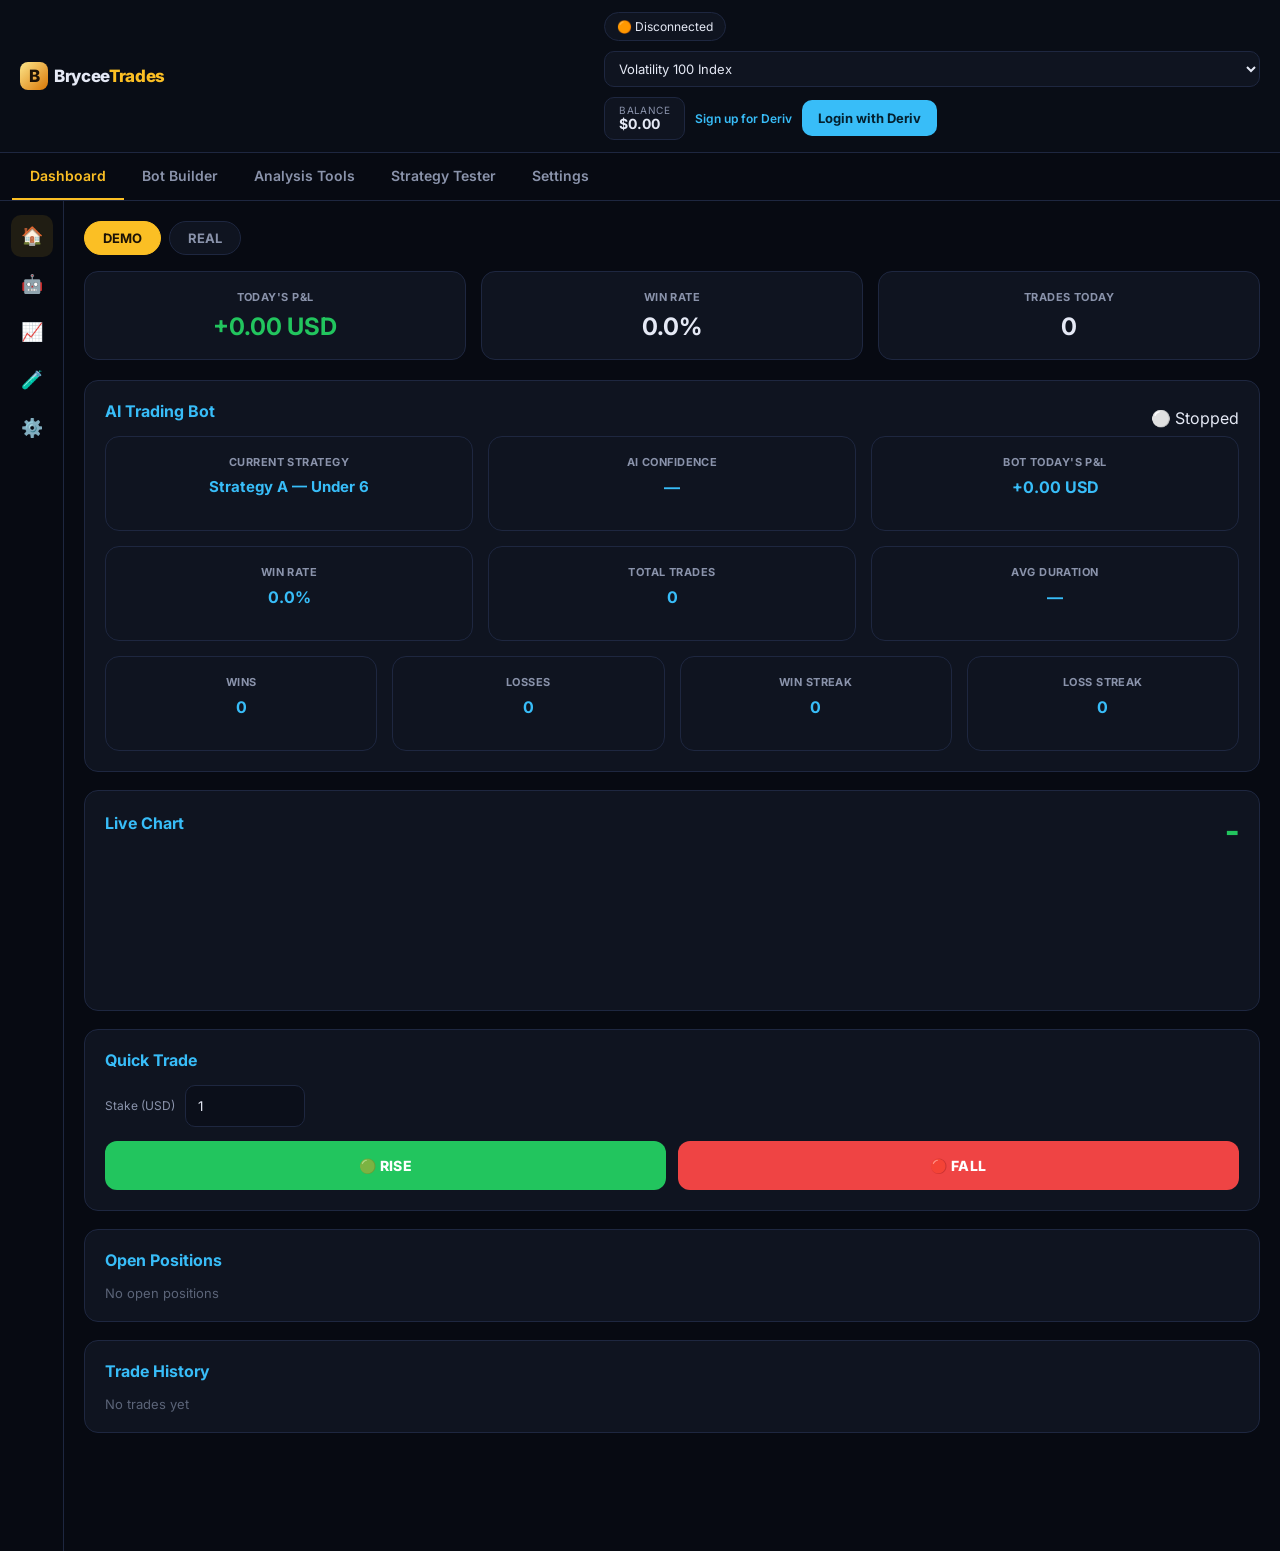
==== index.html @ 9f397f86 "update bot manager" ====
<!DOCTYPE html>
<html lang="en">
<head>
    <meta charset="UTF-8">
    <meta name="viewport" content="width=device-width, initial-scale=1.0">
    <title>BryceeTrades</title>
    <link rel="stylesheet" href="style.css">
</head>
<body>

<header class="topbar">
    <div class="topbar-left">
        <div class="brand"><span class="brand-mark">B</span>Brycee<span class="accent">Trades</span></div>
    </div>
    <div class="topbar-right">
        <span id="status">🟠 Disconnected</span>
        <select id="marketSelectTop"></select>
        <div class="balance-pill">
            <span class="balance-label">Balance</span>
            <span id="accountBalance">$0.00</span>
        </div>
        <a href="https://deriv.com/signup" target="_blank" rel="noopener" class="signup-link">Sign up for Deriv</a>
        <button id="loginBtn">Login with Deriv</button>
    </div>
</header>

<nav class="tabbar" id="tabbar">
    <button class="tab-btn active" data-tab="dashboard">Dashboard</button>
    <button class="tab-btn" data-tab="bot">Bot Builder</button>
    <button class="tab-btn" data-tab="analysis">Analysis Tools</button>
    <button class="tab-btn" data-tab="tester">Strategy Tester</button>
    <button class="tab-btn" data-tab="settings">Settings</button>
</nav>

<div class="layout">

    <aside class="sidebar" id="sidebar">
        <button class="side-icon active" data-tab="dashboard" title="Dashboard">🏠</button>
        <button class="side-icon" data-tab="bot" title="Bot Builder">🤖</button>
        <button class="side-icon" data-tab="analysis" title="Analysis Tools">📈</button>
        <button class="side-icon" data-tab="tester" title="Strategy Tester">🧪</button>
        <button class="side-icon" data-tab="settings" title="Settings">⚙️</button>
    </aside>

    <main class="content">

        <!-- DASHBOARD -->
        <section class="tab-panel active" id="tab-dashboard">

            <div class="account-switch-row">
                <button id="switchDemo" class="account-pill active">DEMO</button>
                <button id="switchReal" class="account-pill">REAL</button>
                <span id="accountSwitchNote" class="empty-msg" style="margin-left:10px;"></span>
            </div>

            <div class="stats">
                <div class="stat-card"><h4>Today's P&L</h4><h2 id="pnlToday">+0.00 USD</h2></div>
                <div class="stat-card"><h4>Win Rate</h4><h2 id="winRate">0.0%</h2></div>
                <div class="stat-card"><h4>Trades Today</h4><h2 id="tradesToday">0</h2></div>
            </div>

            <div class="card" id="botDashboardCard">
                <div class="card-header-row">
                    <h2>AI Trading Bot</h2>
                    <span id="dashBotStatus">⚪ Stopped</span>
                </div>

                <div class="stats-3col">
                    <div class="stat-card"><h4>Current Strategy</h4><h2 id="dashStrategy" style="font-size:15px;">—</h2></div>
                    <div class="stat-card"><h4>AI Confidence</h4><h2 id="dashConfidence">—</h2></div>
                    <div class="stat-card"><h4>Bot Today's P&L</h4><h2 id="dashBotPnl">+0.00 USD</h2></div>
                </div>

                <div class="stats-3col">
                    <div class="stat-card"><h4>Win Rate</h4><h2 id="dashWinRate">0.0%</h2></div>
                    <div class="stat-card"><h4>Total Trades</h4><h2 id="dashTotalTrades">0</h2></div>
                    <div class="stat-card"><h4>Avg Duration</h4><h2 id="dashAvgDuration">—</h2></div>
                </div>

                <div class="stats-4col" style="margin-bottom:0;">
                    <div class="stat-card"><h4>Wins</h4><h2 id="dashWins" class="profit-positive">0</h2></div>
                    <div class="stat-card"><h4>Losses</h4><h2 id="dashLosses" class="profit-negative">0</h2></div>
                    <div class="stat-card"><h4>Win Streak</h4><h2 id="dashConsecWins">0</h2></div>
                    <div class="stat-card"><h4>Loss Streak</h4><h2 id="dashConsecLosses">0</h2></div>
                </div>
            </div>

            <div class="card">
                <div class="card-header-row">
                    <h2>Live Chart</h2>
                    <div id="tick" class="live-digit" style="font-size:32px;">-</div>
                </div>
                <canvas id="priceChart" height="140"></canvas>
            </div>

            <div class="card">
                <h2>Quick Trade</h2>
                <div class="quick-trade-row">
                    <label class="field-label" style="margin:0;">Stake (USD)</label>
                    <input type="number" id="quickStake" value="1" min="0.35" step="0.01">
                </div>
                <div class="quick-trade-buttons">
                    <button id="quickRise" class="quick-btn quick-rise">🟢 RISE</button>
                    <button id="quickFall" class="quick-btn quick-fall">🔴 FALL</button>
                </div>
            </div>

            <div class="card">
                <h2>Open Positions</h2>
                <div id="openPositions"><p class="empty-msg">No open positions</p></div>
            </div>

            <div class="card">
                <h2>Trade History</h2>
                <div id="tradeHistory"><p class="empty-msg">No trades yet</p></div>
            </div>
        </section>

        <!-- BOT BUILDER -->
        <section class="tab-panel" id="tab-bot">
            <div class="two-col">

                <div>
                    <div class="accordion open" data-accordion>
                        <button class="accordion-head">PURCHASE CONDITIONS <span class="chevron">▾</span></button>
                        <div class="accordion-body">
                            <label class="field-label">Trade Type</label>
                            <select id="tradeCategory">
                                <option value="callput_natural">Rise / Fall</option>
                                <option value="callput_barrier">Higher / Lower</option>
                                <option value="matchdiff">Matches / Differs</option>
                                <option value="overunder">Over / Under</option>
                                <option value="evenodd">Even / Odd</option>
                            </select>

                            <label class="field-label">Direction</label>
                            <select id="tradeDirection"></select>

                            <div id="predictionRow" class="field-row" style="display:none">
                                <label class="field-label">Prediction Digit (0-9)</label>
                                <input type="number" id="predictionDigit" min="0" max="9" value="5">
                            </div>

                            <div id="barrierRow" class="field-row" style="display:none">
                                <label class="field-label">Barrier Offset</label>
                                <input type="text" id="barrierOffset" value="+0.50">
                            </div>

                            <label class="field-label">Stake (USD)</label>
                            <input type="number" id="stake" min="0.35" step="0.01" value="1">

                            <label class="field-label">Duration</label>
                            <div class="duration-row">
                                <input type="number" id="duration" min="1" value="5">
                                <select id="durationUnit">
                                    <option value="t">Ticks</option>
                                    <option value="s">Seconds</option>
                                    <option value="m">Minutes</option>
                                </select>
                            </div>
                        </div>
                    </div>

                    <div class="accordion" data-accordion>
                        <button class="accordion-head">LOGS <span class="chevron">▾</span></button>
                        <div class="accordion-body">
                            <div id="logsPanel"></div>
                        </div>
                    </div>

                    <p class="empty-msg" style="margin:16px 0 8px;">Purchase Conditions and Logs above are shared. Pick which bot to configure below — only one shows at a time so they can't get mixed up.</p>

                    <div class="bot-subtab-bar">
                        <button class="bot-subtab-btn active" data-botpanel="repeat">Repeat Bot</button>
                        <button class="bot-subtab-btn" data-botpanel="auto">Auto Trading Engine</button>
                    </div>

                    <div class="bot-subpanel active" id="botpanel-repeat">

                        <div class="card" id="botControlCard">
                            <div class="card-header-row">
                                <h2>Bot Control</h2>
                                <span id="botStatus">⚪ Stopped</span>
                            </div>
                            <div class="stats" style="margin-bottom:0;grid-template-columns:1fr 1fr;">
                                <div class="stat-card"><h4>Session P&L</h4><h2 id="botSessionPnl">+0.00 USD</h2></div>
                                <div class="stat-card"><h4>Trades This Run</h4><h2 id="botTradesCount">0</h2></div>
                            </div>

                            <h4 style="color:var(--muted);font-size:11px;text-transform:uppercase;letter-spacing:.04em;margin:16px 0 8px;">Live Trades</h4>
                            <div id="botTradeFeed"><p class="empty-msg">No trades yet this run</p></div>
                        </div>

                        <div class="accordion open" data-accordion>
                            <button class="accordion-head">RISK MANAGEMENT — Repeat Bot <span class="chevron">▾</span></button>
                            <div class="accordion-body">
                                <p class="empty-msg">Applies only when the bot is running — leave a field blank/0 for no limit.</p>
                                <div class="duration-row">
                                    <div style="flex:1">
                                        <label class="field-label">Stop Loss (USD)</label>
                                        <input type="number" id="botStopLoss" value="20" min="0">
                                    </div>
                                    <div style="flex:1">
                                        <label class="field-label">Take Profit (USD)</label>
                                        <input type="number" id="botTakeProfit" value="10" min="0">
                                    </div>
                                </div>
                                <label class="field-label">Max Trades (0 = unlimited)</label>
                                <input type="number" id="botMaxTrades" value="20" min="0">
                            </div>
                        </div>

                        <div class="accordion" data-accordion>
                            <button class="accordion-head">MARTINGALE SETTINGS <span class="badge-soon">Coming soon</span> <span class="chevron">▾</span></button>
                            <div class="accordion-body">
                                <p class="empty-msg">Optional stake-scaling after a loss. Comes with a built-in warning — this strategy can drain an account fast.</p>
                            </div>
                        </div>

                        <div class="accordion" data-accordion>
                            <button class="accordion-head">TRADE FILTERS <span class="badge-soon">Coming soon</span> <span class="chevron">▾</span></button>
                            <div class="accordion-body">
                                <p class="empty-msg">Restrict trades by volatility, time of day, or spacing between trades.</p>
                            </div>
                        </div>

                        <div class="accordion" data-accordion>
                            <button class="accordion-head">ENTRY CONDITIONS <span class="badge-soon">Coming soon</span> <span class="chevron">▾</span></button>
                            <div class="accordion-body">
                                <p class="empty-msg">Rule-based auto-entry (e.g. streak detection) for the bot engine.</p>
                            </div>
                        </div>

                        <div class="accordion" data-accordion>
                            <button class="accordion-head">EXIT CONDITIONS <span class="badge-soon">Coming soon</span> <span class="chevron">▾</span></button>
                            <div class="accordion-body">
                                <p class="empty-msg">Auto-stop rules beyond stop loss / take profit.</p>
                            </div>
                        </div>

                    </div>

                    <div class="bot-subpanel" id="botpanel-auto">

                        <div class="card" id="autoEngineCard">
                            <div class="card-header-row">
                                <h2>Auto Trading Engine</h2>
                                <span id="autoEngineStatus">⚪ Stopped</span>
                            </div>

                            <p class="empty-msg">
                                Pattern-based strategy — bets that a rare recent digit is "due."
                                Digit outcomes here are close to independent each tick, so treat this
                                as an experiment, not a guaranteed edge.
                            </p>

                            <label class="field-label">Strategy</label>
                            <select id="autoStrategySelect">
                                <option value="A">Strategy A — Under 6 (digits 6-9, both &lt;10%)</option>
                                <option value="B">Strategy B — Over 3 (digits 0-3, both &lt;10%)</option>
                                <option value="both">Both strategies</option>
                            </select>

                            <label class="field-label">AI Confidence Threshold (0-100)</label>
                            <input type="number" id="aiConfidenceThreshold" min="0" max="100" value="80">

                            <div class="split-stat" style="margin-top:14px;">
                                <div class="split-label"><span>AI Confidence</span><span id="aiConfidenceScore">—</span></div>
                                <div class="split-bar"><div id="aiConfidenceBar" class="split-fill" style="width:0%;"></div></div>
                            </div>
                            <p id="aiConfidenceReason" class="empty-msg">No signal evaluated yet.</p>

                            <div class="duration-row" style="margin-top:14px;">
                                <button id="autoStartBtn" class="quick-btn quick-rise">▶ Start</button>
                                <button id="autoPauseBtn" class="quick-btn" style="background:var(--gold);color:#1c1207;">⏸ Pause</button>
                            </div>
                            <div class="duration-row" style="margin-top:10px;">
                                <button id="autoResumeBtn" class="quick-btn" style="background:var(--cyan);color:#04202e;">⏵ Resume</button>
                                <button id="autoStopBtn" class="quick-btn quick-fall">⏹ Stop</button>
                            </div>

                            <h4 style="color:var(--muted);font-size:11px;text-transform:uppercase;letter-spacing:.04em;margin:16px 0 8px;">Signal Feed</h4>
                            <div id="autoEngineFeed"><p class="empty-msg">No signals yet</p></div>
                        </div>

                        <div class="card" id="riskManagementCard">
                            <h2>Risk Management — Auto Engine</h2>
                            <p class="empty-msg">Applies only to the Auto Trading Engine above. Leave any field at 0 for no limit.</p>

                            <div class="duration-row">
                                <div style="flex:1">
                                    <label class="field-label">Daily Profit Target (USD)</label>
                                    <input type="number" id="riskDailyProfitTarget" value="20" min="0">
                                </div>
                                <div style="flex:1">
                                    <label class="field-label">Daily Loss Limit (USD)</label>
                                    <input type="number" id="riskDailyLossLimit" value="20" min="0">
                                </div>
                            </div>

                            <div class="duration-row">
                                <div style="flex:1">
                                    <label class="field-label">Max Consecutive Losses</label>
                                    <input type="number" id="riskMaxConsecutiveLosses" value="5" min="0">
                                </div>
                                <div style="flex:1">
                                    <label class="field-label">Cooldown After Loss (seconds)</label>
                                    <input type="number" id="riskCooldownAfterLoss" value="30" min="0">
                                </div>
                            </div>

                            <div class="duration-row">
                                <div style="flex:1">
                                    <label class="field-label">Max Trades Per Hour</label>
                                    <input type="number" id="riskMaxTradesPerHour" value="30" min="0">
                                </div>
                                <div style="flex:1">
                                    <label class="field-label">Max Stake (USD)</label>
                                    <input type="number" id="riskMaxStake" value="5" min="0">
                                </div>
                            </div>

                            <label class="field-label">Minimum Balance Before Stopping (USD)</label>
                            <input type="number" id="riskMinBalance" value="0" min="0">
                        </div>

                    </div>
                </div>

                <div>
                    <div class="card">
                        <div class="card-header-row">
                            <h2>Digit Analysis</h2>
                            <select id="ticksWindow">
                                <option value="100">100 Ticks</option>
                                <option value="500">500 Ticks</option>
                                <option value="1000" selected>1000 Ticks</option>
                            </select>
                        </div>

                        <div class="price-row">
                            <div>
                                <div class="price-label">Selected Market</div>
                                <strong id="analysisMarketLabel">Volatility 100 Index</strong>
                            </div>
                            <div style="text-align:right">
                                <div class="price-label">Current Price</div>
                                <div class="price-value" id="priceValue">-</div>
                            </div>
                        </div>

                        <div class="recent-strip" id="recentStrip"></div>
                        <div class="digit-grid-wrapper">
                            <div id="digitCursor" class="digit-cursor"></div>
                            <div id="analysis" class="digit-circle-grid"></div>
                        </div>
                    </div>

                    <div class="card">
                        <h2>Live Stats</h2>
                        <div class="split-stat">
                            <div class="split-label"><span>Even <b id="evenPct">0%</b></span><span>Odd <b id="oddPct">0%</b></span></div>
                            <div class="split-bar"><div id="evenBar" class="split-fill"></div></div>
                        </div>
                        <div class="split-stat">
                            <div class="split-label"><span>Rise <b id="risePct">0%</b></span><span>Fall <b id="fallPct">0%</b></span></div>
                            <div class="split-bar"><div id="riseBar" class="split-fill"></div></div>
                        </div>
                        <div class="split-stat">
                            <div class="split-label"><span>Over <input type="number" id="overUnderBarrier" min="0" max="8" value="4"> <b id="overPct">0%</b></span><span>Under <b id="underBarrierLabel">5</b> <b id="underPct">0%</b></span></div>
                            <div class="split-bar"><div id="overUnderBar" class="split-fill"></div></div>
                        </div>

                        <div id="signals" class="empty-msg" style="margin-top:10px;">Waiting for analysis...</div>
                    </div>
                </div>

            </div>
        </section>

        <!-- ANALYSIS TOOLS -->
        <section class="tab-panel" id="tab-analysis">
            <div class="card">
                <h2>Analysis Tools</h2>
                <p class="empty-msg">Deeper analytics (multi-symbol comparison, custom indicators, saved chart layouts) land here as they're built. The live Digit Analysis and Live Stats panels are available now in the Bot Builder tab, right next to trade setup, so you can watch and trade in one place.</p>
            </div>

            <div class="card">
                <div class="card-header-row">
                    <h2>AI Trade History</h2>
                    <div style="display:flex;gap:8px;">
                        <button id="exportHistoryBtn" class="sell-btn" style="background:var(--cyan);">Export CSV</button>
                        <button id="clearHistoryBtn" class="sell-btn">Clear</button>
                    </div>
                </div>

                <p class="empty-msg">Every Auto Trading Engine decision — executed trades and skipped signals — with the AI's reasoning.</p>

                <div class="duration-row" style="margin:14px 0;">
                    <div style="flex:1">
                        <label class="field-label">Strategy</label>
                        <select id="historyFilterStrategy">
                            <option value="all">All</option>
                            <option value="A">Strategy A</option>
                            <option value="B">Strategy B</option>
                        </select>
                    </div>
                    <div style="flex:1">
                        <label class="field-label">Result</label>
                        <select id="historyFilterResult">
                            <option value="all">All</option>
                            <option value="win">Win</option>
                            <option value="loss">Loss</option>
                            <option value="skipped">Skipped</option>
                        </select>
                    </div>
                </div>

                <div style="overflow-x:auto;">
                    <table class="history-table">
                        <thead>
                            <tr>
                                <th>Time</th><th>Strategy</th><th>Confidence</th><th>Digit</th>
                                <th>Contract</th><th>Stake</th><th>P/L</th><th>Result</th><th>Reason</th>
                            </tr>
                        </thead>
                        <tbody id="aiHistoryTableBody"></tbody>
                    </table>
                    <p id="aiHistoryEmpty" class="empty-msg">No history yet — run the Auto Trading Engine to build one.</p>
                </div>
            </div>
        </section>

        <!-- STRATEGY TESTER -->
        <section class="tab-panel" id="tab-tester">
            <div class="card">
                <h2>Strategy Tester</h2>
                <p class="empty-msg">Coming soon — backtest a trade rule against real historical ticks before running it live.</p>
            </div>
        </section>

        <!-- SETTINGS -->
        <section class="tab-panel" id="tab-settings">
            <div class="card">
                <h2>Account</h2>
                <p id="settingsAccountInfo" class="empty-msg">Not logged in</p>
                <button id="logoutBtn" class="danger-btn">Log Out</button>
                <p class="empty-msg" style="margin-top:14px;">
                    Don't have a Deriv account yet?
                    <a href="https://deriv.com/signup" target="_blank" rel="noopener" class="signup-link">Sign up here</a>.
                </p>
            </div>

            <div class="card">
                <h2>Trading Preferences</h2>
                <p class="empty-msg">Saved locally on this device. Saving here applies these values to the live Bot Builder controls immediately, and restores them automatically next time you open the site.</p>

                <label class="field-label">Default Stake (USD)</label>
                <input type="number" id="settingsStake" min="0.35" step="0.01" value="1">

                <label class="field-label">Auto Engine Strategy</label>
                <select id="settingsStrategy">
                    <option value="A">Strategy A — Under 6</option>
                    <option value="B">Strategy B — Over 3</option>
                    <option value="both">Both strategies</option>
                </select>

                <label class="field-label">AI Confidence Threshold (0-100)</label>
                <input type="number" id="settingsConfidenceThreshold" min="0" max="100" value="80">

                <h4 style="color:var(--muted);font-size:11px;text-transform:uppercase;letter-spacing:.04em;margin:18px 0 8px;">Auto Stop Conditions</h4>

                <div class="duration-row">
                    <div style="flex:1">
                        <label class="field-label">Daily Profit Target (USD)</label>
                        <input type="number" id="settingsDailyProfitTarget" value="20" min="0">
                    </div>
                    <div style="flex:1">
                        <label class="field-label">Daily Loss Limit (USD)</label>
                        <input type="number" id="settingsDailyLossLimit" value="20" min="0">
                    </div>
                </div>

                <div class="duration-row">
                    <div style="flex:1">
                        <label class="field-label">Max Consecutive Losses</label>
                        <input type="number" id="settingsMaxConsecutiveLosses" value="5" min="0">
                    </div>
                    <div style="flex:1">
                        <label class="field-label">Cooldown After Loss (seconds)</label>
                        <input type="number" id="settingsCooldownAfterLoss" value="30" min="0">
                    </div>
                </div>

                <div class="duration-row">
                    <div style="flex:1">
                        <label class="field-label">Max Trades Per Hour</label>
                        <input type="number" id="settingsMaxTradesPerHour" value="30" min="0">
                    </div>
                    <div style="flex:1">
                        <label class="field-label">Max Stake (USD)</label>
                        <input type="number" id="settingsMaxStake" value="5" min="0">
                    </div>
                </div>

                <label class="field-label">Minimum Balance Before Stopping (USD)</label>
                <input type="number" id="settingsMinBalance" value="0" min="0">

                <h4 style="color:var(--muted);font-size:11px;text-transform:uppercase;letter-spacing:.04em;margin:18px 0 8px;">Alerts</h4>

                <div style="display:flex;align-items:center;justify-content:space-between;padding:10px 0;border-bottom:1px solid var(--border);">
                    <span style="font-size:14px;">Sound alerts</span>
                    <input type="checkbox" id="settingsSoundAlerts" style="width:18px;height:18px;">
                </div>
                <div style="display:flex;align-items:center;justify-content:space-between;padding:10px 0;">
                    <span style="font-size:14px;">Browser notifications</span>
                    <input type="checkbox" id="settingsNotifications" style="width:18px;height:18px;">
                </div>

                <div class="duration-row" style="margin-top:18px;">
                    <button id="saveSettingsBtn" class="quick-btn quick-rise">💾 Save Settings</button>
                    <button id="resetSettingsBtn" class="quick-btn quick-fall">Reset to Defaults</button>
                </div>
                <p id="settingsSavedNote" class="empty-msg" style="margin-top:10px;"></p>
            </div>
        </section>

    </main>
</div>

<div id="tradeToast" class="trade-toast"></div>

<div class="action-bar" id="tab-bot-actionbar" style="display:none">
    <div class="action-bar-inner action-bar-split">
        <button id="buyBtn">PLACE TRADE</button>
        <button id="runBotBtn" class="run-bot-btn">▶ RUN BOT</button>
    </div>
</div>

</body>
<script src="config.js"></script>
<script src="auth.js"></script>
<script src="app.js"></script>
<script src="manualtrader.js"></script>
<script src="repeatbot.js"></script>
<script src="aisignal.js"></script>
<script src="riskmanager.js"></script>
<script src="autobot.js"></script>
<script src="tradehistorylog.js"></script>
<script src="settingsmanager.js"></script>
</html>
---- style.css ----
@import url('https://fonts.googleapis.com/css2?family=Inter:wght@400;500;600;700;800&display=swap');

:root{
    --bg:#070a12;
    --panel:#0f1420;
    --panel-alt:#131a2b;
    --border:#1e2740;
    --text:#e5e9f5;
    --muted:#8a93ab;
    --gold:#fbbf24;
    --cyan:#38bdf8;
    --green:#22c55e;
    --red:#ef4444;
}

*{margin:0;padding:0;box-sizing:border-box;font-family:'Inter',Arial,Helvetica,sans-serif;}

body{background:var(--bg);color:var(--text);}

button{cursor:pointer;font-family:inherit;}

/* ---------- Top bar ---------- */
.topbar{
    position:sticky;top:0;z-index:40;
    display:flex;align-items:center;justify-content:space-between;
    padding:12px 20px;
    background:rgba(10,14,24,.95);
    backdrop-filter:blur(8px);
    border-bottom:1px solid var(--border);
    gap:12px;flex-wrap:wrap;
}

.topbar-left{display:flex;align-items:center;gap:10px;}

.brand{font-weight:800;font-size:17px;letter-spacing:-.02em;}
.brand .accent{color:var(--gold);}
.brand-mark{
    display:inline-flex;align-items:center;justify-content:center;
    width:28px;height:28px;border-radius:8px;
    background:linear-gradient(135deg,#fde68a,#d97706);
    color:#1c1207;font-weight:800;margin-right:6px;
}

.topbar-right{display:flex;align-items:center;gap:10px;flex-wrap:wrap;}

#status{
    font-size:12px;padding:6px 12px;border-radius:999px;
    background:var(--panel);border:1px solid var(--border);
    white-space:nowrap;
}

.balance-pill{
    display:flex;flex-direction:column;line-height:1.2;
    background:var(--panel);border:1px solid var(--border);
    padding:6px 14px;border-radius:10px;
}
.balance-pill .balance-label{font-size:10px;color:var(--muted);text-transform:uppercase;letter-spacing:.04em;}
#accountBalance{font-weight:700;font-size:14px;}

#marketSelectTop{
    background:var(--panel);color:var(--text);
    border:1px solid var(--border);border-radius:10px;
    padding:8px 10px;font-size:13px;
}

.signup-link{
    color:var(--cyan);font-size:12px;font-weight:600;
    text-decoration:none;white-space:nowrap;
}
.signup-link:hover{text-decoration:underline;}

#loginBtn{
    background:var(--cyan);color:#04202e;border:none;
    padding:10px 16px;border-radius:10px;font-weight:700;font-size:13px;
}
#loginBtn:hover{background:#0ea5e9;}
#loginBtn:disabled{background:var(--green);color:#04220f;cursor:default;}

/* ---------- Tabs ---------- */
.tabbar{
    display:flex;overflow-x:auto;
    background:var(--bg);border-bottom:1px solid var(--border);
    padding:0 12px;
}
.tab-btn{
    background:none;border:none;color:var(--muted);
    padding:14px 18px;font-size:14px;font-weight:600;
    border-bottom:2px solid transparent;white-space:nowrap;
    transition:color .15s,border-color .15s;
}
.tab-btn.active{color:var(--gold);border-bottom-color:var(--gold);}
.tab-btn:hover{color:var(--text);}

/* ---------- Layout / sidebar ---------- */
.layout{display:flex;min-height:calc(100vh - 110px);}

.sidebar{
    width:64px;flex-shrink:0;
    background:var(--bg);border-right:1px solid var(--border);
    display:flex;flex-direction:column;align-items:center;gap:6px;
    padding:14px 0;transition:width .2s;
}
.sidebar.collapsed{width:0;overflow:hidden;padding:0;border:none;}

.side-icon{
    width:42px;height:42px;border-radius:10px;
    background:none;border:none;color:var(--muted);
    font-size:18px;display:flex;align-items:center;justify-content:center;
    transition:background .15s,color .15s;
}
.side-icon.active{background:rgba(251,191,36,.1);color:var(--gold);}
.side-icon:hover{background:rgba(255,255,255,.05);color:var(--text);}

.sidebar-collapse-btn{
    margin-top:auto;width:32px;height:32px;border-radius:8px;
    background:none;border:none;color:var(--muted);font-size:14px;
}

.content{flex:1;padding:20px;min-width:0;padding-bottom:100px;}

.tab-panel{display:none;}
.tab-panel.active{display:block;}

/* ---------- Cards / stats (reused) ---------- */
.stats{display:grid;grid-template-columns:repeat(3,1fr);gap:15px;margin-bottom:20px;}
.stat-card{background:var(--panel);padding:18px;border-radius:14px;text-align:center;border:1px solid var(--border);}
.stat-card h4{color:var(--muted);margin-bottom:8px;font-size:11px;text-transform:uppercase;letter-spacing:.04em;}

.card{background:var(--panel);border:1px solid var(--border);border-radius:14px;padding:20px;margin-bottom:18px;}
.card h2{margin-bottom:15px;color:var(--cyan);font-size:16px;}

.two-col{display:grid;grid-template-columns:1fr 1.3fr;gap:18px;align-items:start;}

.live-digit{font-size:80px;text-align:center;font-weight:800;color:var(--green);}

select{width:100%;padding:12px;background:#0b0f1a;color:var(--text);border:1px solid var(--border);border-radius:10px;}

#buyBtn{
    width:100%;padding:16px;background:var(--green);color:#04220f;
    border:none;border-radius:12px;font-weight:800;font-size:15px;letter-spacing:.03em;
}
#buyBtn:hover{background:#16a34a;}

.field-label{display:block;color:var(--muted);font-size:12px;margin:14px 0 6px;}
input[type="number"],input[type="text"]{
    width:100%;padding:12px;background:#0b0f1a;color:var(--text);
    border:1px solid var(--border);border-radius:10px;
}
.duration-row{display:flex;gap:10px;}
.duration-row input,.duration-row select{flex:1;}

.empty-msg{color:#5b6478;font-size:13px;}

.position-row{
    display:flex;align-items:center;justify-content:space-between;gap:10px;
    background:#0b0f1a;border:1px solid var(--border);border-radius:10px;
    padding:12px;margin-bottom:10px;
}
.position-sub{color:#5b6478;font-size:12px;margin-top:2px;}
.sell-btn{background:var(--red);padding:8px 14px;font-size:12px;color:white;border:none;border-radius:8px;}
.sell-btn:hover{background:#dc2626;}

.history-row{display:flex;justify-content:space-between;padding:10px 0;border-bottom:1px solid var(--border);font-size:13px;}
.history-row:last-child{border-bottom:none;}

.profit-positive{color:var(--green);font-weight:700;}
.profit-negative{color:var(--red);font-weight:700;}

/* ---------- Digit circles / analysis ---------- */
.card-header-row{display:flex;align-items:center;justify-content:space-between;}
.card-header-row select{width:auto;padding:8px 10px;font-size:12px;}

.price-row{display:flex;justify-content:space-between;align-items:baseline;margin-bottom:14px;}
.price-value{font-size:26px;font-weight:800;}
.price-value .last-digit{color:var(--cyan);}
.price-label{color:var(--muted);font-size:11px;text-transform:uppercase;letter-spacing:.04em;}

.recent-strip{display:flex;gap:6px;flex-wrap:wrap;margin-bottom:16px;}
.recent-chip{width:30px;height:30px;border-radius:8px;display:flex;align-items:center;justify-content:center;font-size:13px;font-weight:700;color:white;}
.recent-chip.rise{background:#14532d;}
.recent-chip.fall{background:#7f1d1d;}

.digit-circle-grid{display:grid;grid-template-columns:repeat(5,1fr);gap:10px;row-gap:16px;}

.digit-grid-wrapper{position:relative;padding-top:14px;}
.digit-cursor{
    position:absolute;top:0;left:0;
    width:0;height:0;
    border-left:7px solid transparent;
    border-right:7px solid transparent;
    border-top:10px solid var(--cyan);
    transform:translate(-50%,-100%);
    transition:left .3s ease, top .3s ease;
    pointer-events:none;
    opacity:0;
    filter:drop-shadow(0 0 4px rgba(56,189,248,.7));
}
.digit-cursor.visible{opacity:1;}

@keyframes resultPulse{
    0%{transform:scale(1);}
    30%{transform:scale(1.18);}
    100%{transform:scale(1);}
}
.digit-circle.result-win{
    background:var(--green) !important;border-color:var(--green) !important;
    box-shadow:0 0 0 3px rgba(34,197,94,.35) !important;
    animation:resultPulse .5s ease;
}
.digit-circle.result-win .val,.digit-circle.result-win .pct{color:#04220f;}
.digit-circle.result-loss{
    background:var(--red) !important;border-color:var(--red) !important;
    box-shadow:0 0 0 3px rgba(239,68,68,.35) !important;
    animation:resultPulse .5s ease;
}
.digit-circle.result-loss .val,.digit-circle.result-loss .pct{color:#2a0a0a;}

.trade-toast{
    position:fixed;bottom:100px;left:50%;
    transform:translateX(-50%) translateY(10px);
    background:var(--panel);border:1px solid var(--border);
    border-radius:12px;padding:14px 22px;
    font-weight:700;font-size:14px;text-align:center;
    opacity:0;pointer-events:none;
    transition:opacity .25s, transform .25s;
    z-index:50;
}
.trade-toast.show{opacity:1;transform:translateX(-50%) translateY(0);}
.trade-toast.win{border-color:var(--green);color:var(--green);}
.trade-toast.loss{border-color:var(--red);color:var(--red);}
.trade-toast .stake-line{display:block;color:var(--muted);font-weight:500;font-size:12px;margin-top:2px;}
.digit-circle{
    aspect-ratio:1;border-radius:50%;display:flex;flex-direction:column;
    align-items:center;justify-content:center;border:2px solid #cbd5e1;
    background:#f1f5f9;transition:all .3s;
}
.digit-circle .val{font-size:18px;font-weight:800;color:#0f172a;}
.digit-circle .pct{font-size:10px;color:#64748b;margin-top:2px;}
.digit-circle.current{background:var(--cyan);border-color:var(--cyan);}
.digit-circle.current .val,.digit-circle.current .pct{color:#04202e;}
.digit-circle.highest{border-color:var(--green);box-shadow:0 0 0 2px #0b0f1a, 0 0 0 5px var(--green);}
.digit-circle.lowest{border-color:var(--red);box-shadow:0 0 0 2px #0b0f1a, 0 0 0 5px var(--red);}

.split-stat{margin-bottom:18px;}
.split-label{display:flex;justify-content:space-between;font-size:13px;margin-bottom:6px;color:#cbd5e1;}
.split-label b{color:var(--text);}
#overUnderBarrier{width:44px;display:inline-block;padding:4px 6px;text-align:center;margin:0 4px;}
.split-bar{height:9px;border-radius:5px;background:var(--red);overflow:hidden;}
.split-fill{height:100%;background:var(--green);width:50%;transition:width .4s;}

/* ---------- Accordions ---------- */
.accordion{border:1px solid var(--border);border-radius:12px;overflow:hidden;margin-bottom:12px;background:var(--panel-alt);}
.accordion-head{
    width:100%;display:flex;align-items:center;justify-content:space-between;
    padding:14px 16px;background:linear-gradient(90deg,rgba(56,189,248,.08),transparent);
    border:none;color:var(--cyan);font-weight:700;font-size:13px;letter-spacing:.03em;
}
.accordion-head .chevron{transition:transform .2s;}
.accordion.open .chevron{transform:rotate(180deg);}
.accordion-body{display:none;padding:16px;border-top:1px solid var(--border);}
.accordion.open .accordion-body{display:block;}
.badge-soon{
    font-size:10px;background:rgba(251,191,36,.12);color:var(--gold);
    padding:2px 8px;border-radius:999px;margin-left:8px;font-weight:700;
}

/* ---------- Fixed bottom action bar ---------- */
.action-bar{
    position:fixed;bottom:0;left:0;right:0;z-index:30;
    background:rgba(10,14,24,.97);backdrop-filter:blur(8px);
    border-top:1px solid var(--border);padding:14px 20px;
}
.action-bar-inner{max-width:900px;margin:0 auto;}
.action-bar-split{display:flex;gap:12px;}
.action-bar-split #buyBtn{flex:1;}

.run-bot-btn{
    flex:1;padding:16px;border:none;border-radius:12px;
    font-weight:800;font-size:15px;letter-spacing:.03em;
    background:var(--cyan);color:#04202e;
}
.run-bot-btn:hover{background:#0ea5e9;}
.run-bot-btn.running{background:var(--red);color:white;}
.run-bot-btn.running:hover{background:#dc2626;}

#logsPanel{font-family:monospace;font-size:12px;color:#7c8aa8;max-height:160px;overflow-y:auto;}
#logsPanel div{padding:3px 0;}

.danger-btn{background:var(--red);color:white;border:none;padding:12px 18px;border-radius:10px;font-weight:700;}
.danger-btn:hover{background:#dc2626;}

.account-switch-row{display:flex;align-items:center;margin-bottom:16px;}
.account-pill{
    background:var(--panel);border:1px solid var(--border);color:var(--muted);
    padding:8px 18px;font-size:13px;font-weight:700;border-radius:999px;margin-right:8px;
    transition:all .15s;
}
.account-pill.active{background:var(--gold);color:#1c1207;border-color:var(--gold);}
.account-pill:hover:not(.active){color:var(--text);border-color:var(--cyan);}

#priceChart{width:100%;height:140px;display:block;}

.quick-trade-row{display:flex;align-items:center;gap:10px;margin-bottom:14px;}
.quick-trade-row input{width:120px;}
.quick-trade-buttons{display:grid;grid-template-columns:1fr 1fr;gap:12px;}
.quick-btn{padding:16px;border:none;border-radius:12px;font-weight:800;font-size:14px;letter-spacing:.03em;color:white;flex:1;}
.quick-btn:disabled{opacity:.35;cursor:not-allowed;}
.quick-rise{background:var(--green);}
.quick-rise:hover{background:#16a34a;}
.quick-fall{background:var(--red);}
.quick-fall:hover{background:#dc2626;}

.stats-3col{display:grid;grid-template-columns:repeat(3,1fr);gap:15px;margin-bottom:15px;}
.stats-4col{display:grid;grid-template-columns:repeat(4,1fr);gap:15px;margin-bottom:15px;}

@keyframes statPulse{
    0%{background:rgba(56,189,248,.18);}
    100%{background:transparent;}
}
.stat-card.pulse{animation:statPulse .6s ease;}

@media(max-width:900px){
    .stats{grid-template-columns:1fr;}
    .stats-3col{grid-template-columns:1fr 1fr;}
    .stats-4col{grid-template-columns:1fr 1fr;}
    .two-col{grid-template-columns:1fr;}
    .sidebar{display:none;}
    .live-digit{font-size:60px;}
}

.history-table{width:100%;border-collapse:collapse;font-size:13px;min-width:720px;}
.history-table th{
    text-align:left;padding:8px 10px;color:var(--muted);
    font-size:11px;text-transform:uppercase;letter-spacing:.03em;
    border-bottom:1px solid var(--border);white-space:nowrap;
}
.history-table td{
    padding:8px 10px;border-bottom:1px solid var(--border);
    white-space:nowrap;
}
.history-table td.history-reason{
    white-space:normal;color:var(--muted);font-size:12px;min-width:220px;
}
.history-table tbody tr:hover{background:rgba(255,255,255,.03);}

.bot-subtab-bar{display:flex;gap:8px;margin-bottom:14px;}
.bot-subtab-btn{
    flex:1;background:var(--panel);color:var(--muted);
    border:1px solid var(--border);padding:10px 12px;border-radius:10px;
    font-weight:700;font-size:13px;transition:all .15s;
}
.bot-subtab-btn.active{background:rgba(251,191,36,.1);color:var(--gold);border-color:var(--gold);}
.bot-subtab-btn:hover:not(.active){color:var(--text);border-color:var(--cyan);}

.bot-subpanel{display:none;}
.bot-subpanel.active{display:block;}
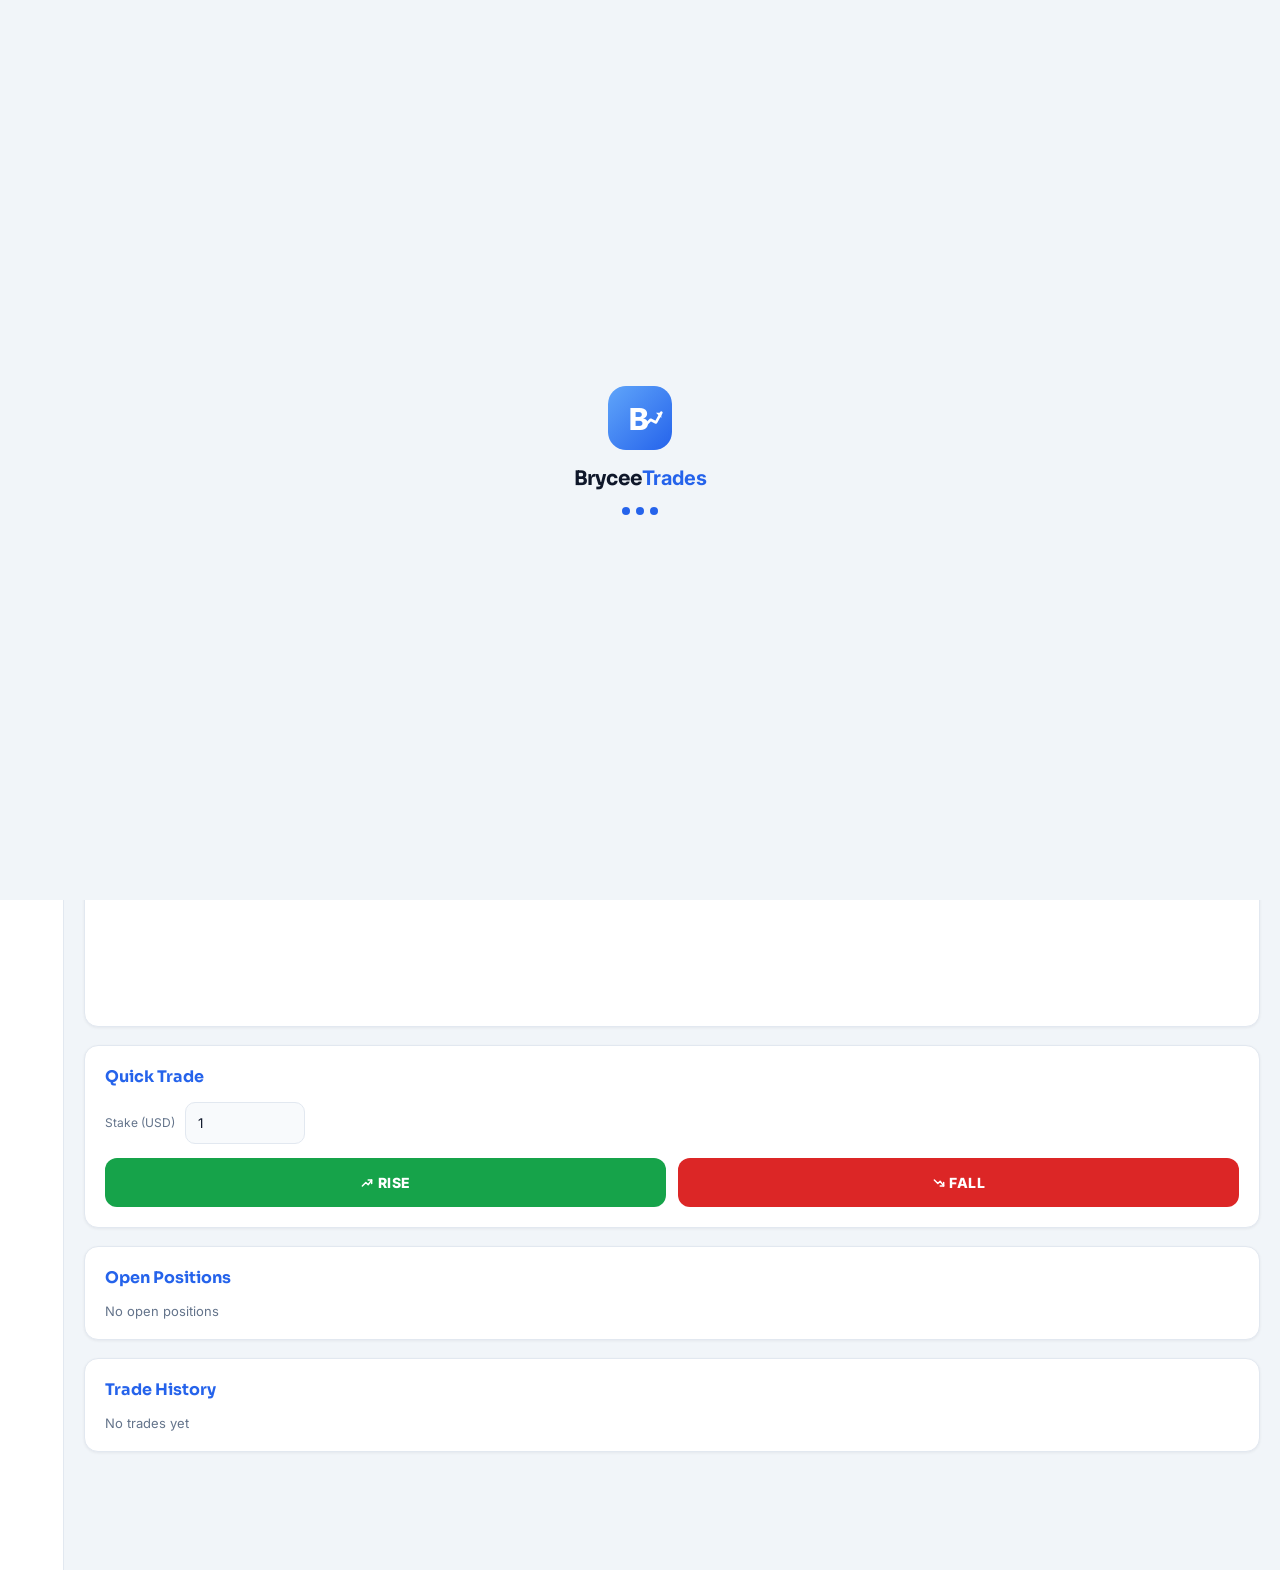
==== commit fea0cd23: "update site appearance" ====
--- a/index.html
+++ b/index.html
@@ -4,13 +4,41 @@
     <meta charset="UTF-8">
     <meta name="viewport" content="width=device-width, initial-scale=1.0">
     <title>BryceeTrades</title>
+    <link rel="icon" type="image/svg+xml" href="data:image/svg+xml,%3Csvg xmlns='http://www.w3.org/2000/svg' viewBox='0 0 72 72'%3E%3Cdefs%3E%3ClinearGradient id='g' x1='0' y1='0' x2='1' y2='1'%3E%3Cstop offset='0%25' stop-color='%2360a5fa'/%3E%3Cstop offset='100%25' stop-color='%232563eb'/%3E%3C/linearGradient%3E%3C/defs%3E%3Crect width='72' height='72' rx='18' fill='url(%23g)'/%3E%3Ctext x='24' y='50' font-family='Arial' font-weight='800' font-size='34' fill='%23fff'%3EB%3C/text%3E%3Cpolyline points='42,44 48,38 54,41 60,30' stroke='%23fff' stroke-width='3' fill='none' stroke-linecap='round' stroke-linejoin='round'/%3E%3Cpolygon points='60,30 60,36 54,30' fill='%23fff'/%3E%3C/svg%3E">
     <link rel="stylesheet" href="style.css">
 </head>
 <body>
 
+<div id="loadingScreen">
+    <svg width="64" height="64" viewBox="0 0 72 72" class="loading-logo">
+        <defs><linearGradient id="loadGrad" x1="0" y1="0" x2="1" y2="1">
+            <stop offset="0%" stop-color="#60a5fa"/><stop offset="100%" stop-color="#2563eb"/>
+        </linearGradient></defs>
+        <rect width="72" height="72" rx="18" fill="url(#loadGrad)"/>
+        <text x="24" y="50" font-family="Arial" font-weight="800" font-size="34" fill="#fff">B</text>
+        <polyline points="42,44 48,38 54,41 60,30" stroke="#fff" stroke-width="3" fill="none" stroke-linecap="round" stroke-linejoin="round"/>
+        <polygon points="60,30 60,36 54,30" fill="#fff"/>
+    </svg>
+    <div class="loading-title">Brycee<span>Trades</span></div>
+    <div class="loading-dots"><span></span><span></span><span></span></div>
+</div>
+
 <header class="topbar">
     <div class="topbar-left">
-        <div class="brand"><span class="brand-mark">B</span>Brycee<span class="accent">Trades</span></div>
+        <div class="brand">
+            <span class="brand-mark">
+                <svg width="30" height="30" viewBox="0 0 72 72">
+                    <defs><linearGradient id="logoGrad" x1="0" y1="0" x2="1" y2="1">
+                        <stop offset="0%" stop-color="#60a5fa"/><stop offset="100%" stop-color="#2563eb"/>
+                    </linearGradient></defs>
+                    <rect width="72" height="72" rx="18" fill="url(#logoGrad)"/>
+                    <text x="24" y="50" font-family="Arial" font-weight="800" font-size="34" fill="#fff">B</text>
+                    <polyline points="42,44 48,38 54,41 60,30" stroke="#fff" stroke-width="3" fill="none" stroke-linecap="round" stroke-linejoin="round"/>
+                    <polygon points="60,30 60,36 54,30" fill="#fff"/>
+                </svg>
+            </span>
+            Brycee<span class="accent">Trades</span>
+        </div>
     </div>
     <div class="topbar-right">
         <span id="status">🟠 Disconnected</span>
@@ -35,11 +63,21 @@
 <div class="layout">
 
     <aside class="sidebar" id="sidebar">
-        <button class="side-icon active" data-tab="dashboard" title="Dashboard">🏠</button>
-        <button class="side-icon" data-tab="bot" title="Bot Builder">🤖</button>
-        <button class="side-icon" data-tab="analysis" title="Analysis Tools">📈</button>
-        <button class="side-icon" data-tab="tester" title="Strategy Tester">🧪</button>
-        <button class="side-icon" data-tab="settings" title="Settings">⚙️</button>
+        <button class="side-icon active" data-tab="dashboard" title="Dashboard">
+            <svg width="20" height="20" viewBox="0 0 24 24" fill="none" stroke="currentColor" stroke-width="2" stroke-linecap="round" stroke-linejoin="round"><path d="M3 11l9-7 9 7v8a2 2 0 0 1-2 2H5a2 2 0 0 1-2-2z"/><path d="M9 21V12h6v9"/></svg>
+        </button>
+        <button class="side-icon" data-tab="bot" title="Bot Builder">
+            <svg width="20" height="20" viewBox="0 0 24 24" fill="none" stroke="currentColor" stroke-width="2" stroke-linecap="round" stroke-linejoin="round"><rect x="4" y="8" width="16" height="12" rx="2"/><path d="M12 8V4"/><circle cx="12" cy="3" r="1"/><circle cx="9" cy="13" r="1.2" fill="currentColor"/><circle cx="15" cy="13" r="1.2" fill="currentColor"/><path d="M2 13h2M20 13h2"/></svg>
+        </button>
+        <button class="side-icon" data-tab="analysis" title="Analysis Tools">
+            <svg width="20" height="20" viewBox="0 0 24 24" fill="none" stroke="currentColor" stroke-width="2" stroke-linecap="round" stroke-linejoin="round"><path d="M3 17l6-6 4 4 8-8"/><path d="M15 7h6v6"/></svg>
+        </button>
+        <button class="side-icon" data-tab="tester" title="Strategy Tester">
+            <svg width="20" height="20" viewBox="0 0 24 24" fill="none" stroke="currentColor" stroke-width="2" stroke-linecap="round" stroke-linejoin="round"><path d="M9 2v6L4 20a1 1 0 0 0 1 2h14a1 1 0 0 0 1-2l-5-12V2"/><path d="M8 2h8"/><path d="M7 16h10"/></svg>
+        </button>
+        <button class="side-icon" data-tab="settings" title="Settings">
+            <svg width="20" height="20" viewBox="0 0 24 24" fill="none" stroke="currentColor" stroke-width="2" stroke-linecap="round" stroke-linejoin="round"><circle cx="12" cy="12" r="3"/><path d="M19.4 15a1.65 1.65 0 0 0 .33 1.82l.06.06a2 2 0 1 1-2.83 2.83l-.06-.06a1.65 1.65 0 0 0-1.82-.33 1.65 1.65 0 0 0-1 1.51V21a2 2 0 0 1-4 0v-.09A1.65 1.65 0 0 0 9 19.4a1.65 1.65 0 0 0-1.82.33l-.06.06a2 2 0 1 1-2.83-2.83l.06-.06a1.65 1.65 0 0 0 .33-1.82 1.65 1.65 0 0 0-1.51-1H3a2 2 0 0 1 0-4h.09A1.65 1.65 0 0 0 4.6 9a1.65 1.65 0 0 0-.33-1.82l-.06-.06a2 2 0 1 1 2.83-2.83l.06.06a1.65 1.65 0 0 0 1.82.33H9a1.65 1.65 0 0 0 1-1.51V3a2 2 0 0 1 4 0v.09a1.65 1.65 0 0 0 1 1.51 1.65 1.65 0 0 0 1.82-.33l.06-.06a2 2 0 1 1 2.83 2.83l-.06.06a1.65 1.65 0 0 0-.33 1.82V9a1.65 1.65 0 0 0 1.51 1H21a2 2 0 0 1 0 4h-.09a1.65 1.65 0 0 0-1.51 1z"/></svg>
+        </button>
     </aside>
 
     <main class="content">
@@ -100,8 +138,8 @@
                     <input type="number" id="quickStake" value="1" min="0.35" step="0.01">
                 </div>
                 <div class="quick-trade-buttons">
-                    <button id="quickRise" class="quick-btn quick-rise">🟢 RISE</button>
-                    <button id="quickFall" class="quick-btn quick-fall">🔴 FALL</button>
+                    <button id="quickRise" class="quick-btn quick-rise"><svg width="14" height="14" viewBox="0 0 24 24" fill="none" stroke="currentColor" stroke-width="2.5" stroke-linecap="round" stroke-linejoin="round" style="vertical-align:-2px;"><polyline points="4,17 10,11 14,15 20,7"/><polyline points="14,7 20,7 20,13"/></svg> RISE</button>
+                    <button id="quickFall" class="quick-btn quick-fall"><svg width="14" height="14" viewBox="0 0 24 24" fill="none" stroke="currentColor" stroke-width="2.5" stroke-linecap="round" stroke-linejoin="round" style="vertical-align:-2px;"><polyline points="4,7 10,13 14,9 20,17"/><polyline points="14,17 20,17 20,11"/></svg> FALL</button>
                 </div>
             </div>
 
@@ -271,12 +309,12 @@
                             <p id="aiConfidenceReason" class="empty-msg">No signal evaluated yet.</p>
 
                             <div class="duration-row" style="margin-top:14px;">
-                                <button id="autoStartBtn" class="quick-btn quick-rise">▶ Start</button>
-                                <button id="autoPauseBtn" class="quick-btn" style="background:var(--gold);color:#1c1207;">⏸ Pause</button>
+                                <button id="autoStartBtn" class="quick-btn quick-rise"><svg width="14" height="14" viewBox="0 0 24 24" fill="currentColor" style="vertical-align:-2px;"><polygon points="6,3 20,12 6,21"/></svg> Start</button>
+                                <button id="autoPauseBtn" class="quick-btn" style="background:var(--gold);color:#ffffff;"><svg width="14" height="14" viewBox="0 0 24 24" fill="currentColor" style="vertical-align:-2px;"><rect x="6" y="4" width="4" height="16"/><rect x="14" y="4" width="4" height="16"/></svg> Pause</button>
                             </div>
                             <div class="duration-row" style="margin-top:10px;">
-                                <button id="autoResumeBtn" class="quick-btn" style="background:var(--cyan);color:#04202e;">⏵ Resume</button>
-                                <button id="autoStopBtn" class="quick-btn quick-fall">⏹ Stop</button>
+                                <button id="autoResumeBtn" class="quick-btn" style="background:var(--cyan);color:#ffffff;"><svg width="14" height="14" viewBox="0 0 24 24" fill="currentColor" style="vertical-align:-2px;"><polygon points="6,3 20,12 6,21"/></svg> Resume</button>
+                                <button id="autoStopBtn" class="quick-btn quick-fall"><svg width="14" height="14" viewBox="0 0 24 24" fill="currentColor" style="vertical-align:-2px;"><rect x="5" y="5" width="14" height="14" rx="2"/></svg> Stop</button>
                             </div>
 
                             <h4 style="color:var(--muted);font-size:11px;text-transform:uppercase;letter-spacing:.04em;margin:16px 0 8px;">Signal Feed</h4>
@@ -328,9 +366,12 @@
                 </div>
 
                 <div>
-                    <div class="card">
-                        <div class="card-header-row">
-                            <h2>Digit Analysis</h2>
+                    <div class="card live-analysis-card">
+                        <div class="live-analysis-header">
+                            <div>
+                                <div class="live-analysis-eyebrow">LIVE ANALYSIS</div>
+                                <h2 style="margin:2px 0 0;color:#fff;">Digit Distribution</h2>
+                            </div>
                             <select id="ticksWindow">
                                 <option value="100">100 Ticks</option>
                                 <option value="500">500 Ticks</option>
@@ -338,7 +379,7 @@
                             </select>
                         </div>
 
-                        <div class="price-row">
+                        <div class="price-row" style="margin-top:16px;">
                             <div>
                                 <div class="price-label">Selected Market</div>
                                 <strong id="analysisMarketLabel">Volatility 100 Index</strong>
@@ -528,12 +569,13 @@
     </main>
 </div>
 
+<div id="appNotifications"></div>
 <div id="tradeToast" class="trade-toast"></div>
 
 <div class="action-bar" id="tab-bot-actionbar" style="display:none">
     <div class="action-bar-inner action-bar-split">
         <button id="buyBtn">PLACE TRADE</button>
-        <button id="runBotBtn" class="run-bot-btn">▶ RUN BOT</button>
+        <button id="runBotBtn" class="run-bot-btn"><svg width="14" height="14" viewBox="0 0 24 24" fill="currentColor" style="vertical-align:-2px;"><polygon points="6,3 20,12 6,21"/></svg> RUN BOT</button>
     </div>
 </div>
 
@@ -541,6 +583,8 @@
 <script src="config.js"></script>
 <script src="auth.js"></script>
 <script src="app.js"></script>
+<script src="notifications.js"></script>
+<script src="derivhistory.js"></script>
 <script src="manualtrader.js"></script>
 <script src="repeatbot.js"></script>
 <script src="aisignal.js"></script>
--- a/style.css
+++ b/style.css
@@ -1,16 +1,18 @@
-@import url('https://fonts.googleapis.com/css2?family=Inter:wght@400;500;600;700;800&display=swap');
+@import url('https://fonts.googleapis.com/css2?family=Inter:wght@400;500;600;700;800&family=Sora:wght@600;700;800&display=swap');
+
+h1,h2,h3,h4,.brand,.card h2,.loading-title{font-family:'Sora',sans-serif;}
 
 :root{
-    --bg:#070a12;
-    --panel:#0f1420;
-    --panel-alt:#131a2b;
-    --border:#1e2740;
-    --text:#e5e9f5;
-    --muted:#8a93ab;
-    --gold:#fbbf24;
-    --cyan:#38bdf8;
-    --green:#22c55e;
-    --red:#ef4444;
+    --bg:#f1f5f9;
+    --panel:#ffffff;
+    --panel-alt:#f8fafc;
+    --border:#e2e8f0;
+    --text:#0f172a;
+    --muted:#64748b;
+    --gold:#2563eb;
+    --cyan:#0ea5e9;
+    --green:#16a34a;
+    --red:#dc2626;
 }
 
 *{margin:0;padding:0;box-sizing:border-box;font-family:'Inter',Arial,Helvetica,sans-serif;}
@@ -24,7 +26,7 @@
     position:sticky;top:0;z-index:40;
     display:flex;align-items:center;justify-content:space-between;
     padding:12px 20px;
-    background:rgba(10,14,24,.95);
+    background:rgba(255,255,255,.9);
     backdrop-filter:blur(8px);
     border-bottom:1px solid var(--border);
     gap:12px;flex-wrap:wrap;
@@ -36,22 +38,20 @@
 .brand .accent{color:var(--gold);}
 .brand-mark{
     display:inline-flex;align-items:center;justify-content:center;
-    width:28px;height:28px;border-radius:8px;
-    background:linear-gradient(135deg,#fde68a,#d97706);
-    color:#1c1207;font-weight:800;margin-right:6px;
+    margin-right:6px;line-height:0;
 }
 
 .topbar-right{display:flex;align-items:center;gap:10px;flex-wrap:wrap;}
 
 #status{
     font-size:12px;padding:6px 12px;border-radius:999px;
-    background:var(--panel);border:1px solid var(--border);
+    background:var(--panel-alt);border:1px solid var(--border);
     white-space:nowrap;
 }
 
 .balance-pill{
     display:flex;flex-direction:column;line-height:1.2;
-    background:var(--panel);border:1px solid var(--border);
+    background:var(--panel-alt);border:1px solid var(--border);
     padding:6px 14px;border-radius:10px;
 }
 .balance-pill .balance-label{font-size:10px;color:var(--muted);text-transform:uppercase;letter-spacing:.04em;}
@@ -64,39 +64,39 @@
 }
 
 .signup-link{
-    color:var(--cyan);font-size:12px;font-weight:600;
+    color:var(--gold);font-size:12px;font-weight:600;
     text-decoration:none;white-space:nowrap;
 }
 .signup-link:hover{text-decoration:underline;}
 
 #loginBtn{
-    background:var(--cyan);color:#04202e;border:none;
+    background:var(--gold);color:#ffffff;border:none;
     padding:10px 16px;border-radius:10px;font-weight:700;font-size:13px;
 }
-#loginBtn:hover{background:#0ea5e9;}
-#loginBtn:disabled{background:var(--green);color:#04220f;cursor:default;}
+#loginBtn:hover{background:#1d4ed8;}
+#loginBtn:disabled{background:var(--green);color:#ffffff;cursor:default;}
 
 /* ---------- Tabs ---------- */
 .tabbar{
-    display:flex;overflow-x:auto;
-    background:var(--bg);border-bottom:1px solid var(--border);
-    padding:0 12px;
+    display:flex;gap:8px;overflow-x:auto;
+    background:var(--panel);border-bottom:1px solid var(--border);
+    padding:10px 12px;
 }
 .tab-btn{
-    background:none;border:none;color:var(--muted);
-    padding:14px 18px;font-size:14px;font-weight:600;
-    border-bottom:2px solid transparent;white-space:nowrap;
-    transition:color .15s,border-color .15s;
-}
-.tab-btn.active{color:var(--gold);border-bottom-color:var(--gold);}
-.tab-btn:hover{color:var(--text);}
+    background:var(--panel-alt);border:1px solid var(--border);color:var(--muted);
+    padding:10px 18px;font-size:13px;font-weight:700;border-radius:10px;
+    white-space:nowrap;
+    transition:all .15s;
+}
+.tab-btn.active{background:var(--gold);color:#ffffff;border-color:var(--gold);box-shadow:0 2px 8px rgba(37,99,235,.25);}
+.tab-btn:hover:not(.active){background:var(--border);color:var(--text);}
 
 /* ---------- Layout / sidebar ---------- */
 .layout{display:flex;min-height:calc(100vh - 110px);}
 
 .sidebar{
     width:64px;flex-shrink:0;
-    background:var(--bg);border-right:1px solid var(--border);
+    background:var(--panel);border-right:1px solid var(--border);
     display:flex;flex-direction:column;align-items:center;gap:6px;
     padding:14px 0;transition:width .2s;
 }
@@ -108,8 +108,8 @@
     font-size:18px;display:flex;align-items:center;justify-content:center;
     transition:background .15s,color .15s;
 }
-.side-icon.active{background:rgba(251,191,36,.1);color:var(--gold);}
-.side-icon:hover{background:rgba(255,255,255,.05);color:var(--text);}
+.side-icon.active{background:rgba(37,99,235,.1);color:var(--gold);}
+.side-icon:hover{background:rgba(15,23,42,.04);color:var(--text);}
 
 .sidebar-collapse-btn{
     margin-top:auto;width:32px;height:32px;border-radius:8px;
@@ -123,42 +123,42 @@
 
 /* ---------- Cards / stats (reused) ---------- */
 .stats{display:grid;grid-template-columns:repeat(3,1fr);gap:15px;margin-bottom:20px;}
-.stat-card{background:var(--panel);padding:18px;border-radius:14px;text-align:center;border:1px solid var(--border);}
+.stat-card{background:var(--panel);padding:18px;border-radius:14px;text-align:center;border:1px solid var(--border);box-shadow:0 1px 3px rgba(15,23,42,.06);}
 .stat-card h4{color:var(--muted);margin-bottom:8px;font-size:11px;text-transform:uppercase;letter-spacing:.04em;}
 
-.card{background:var(--panel);border:1px solid var(--border);border-radius:14px;padding:20px;margin-bottom:18px;}
-.card h2{margin-bottom:15px;color:var(--cyan);font-size:16px;}
+.card{background:var(--panel);border:1px solid var(--border);border-radius:14px;padding:20px;margin-bottom:18px;box-shadow:0 1px 3px rgba(15,23,42,.06);}
+.card h2{margin-bottom:15px;color:var(--gold);font-size:16px;}
 
 .two-col{display:grid;grid-template-columns:1fr 1.3fr;gap:18px;align-items:start;}
 
 .live-digit{font-size:80px;text-align:center;font-weight:800;color:var(--green);}
 
-select{width:100%;padding:12px;background:#0b0f1a;color:var(--text);border:1px solid var(--border);border-radius:10px;}
+select{width:100%;padding:12px;background:var(--panel-alt);color:var(--text);border:1px solid var(--border);border-radius:10px;}
 
 #buyBtn{
-    width:100%;padding:16px;background:var(--green);color:#04220f;
+    width:100%;padding:16px;background:var(--green);color:#ffffff;
     border:none;border-radius:12px;font-weight:800;font-size:15px;letter-spacing:.03em;
 }
-#buyBtn:hover{background:#16a34a;}
+#buyBtn:hover{background:#15803d;}
 
 .field-label{display:block;color:var(--muted);font-size:12px;margin:14px 0 6px;}
 input[type="number"],input[type="text"]{
-    width:100%;padding:12px;background:#0b0f1a;color:var(--text);
+    width:100%;padding:12px;background:var(--panel-alt);color:var(--text);
     border:1px solid var(--border);border-radius:10px;
 }
 .duration-row{display:flex;gap:10px;}
 .duration-row input,.duration-row select{flex:1;}
 
-.empty-msg{color:#5b6478;font-size:13px;}
+.empty-msg{color:var(--muted);font-size:13px;}
 
 .position-row{
     display:flex;align-items:center;justify-content:space-between;gap:10px;
-    background:#0b0f1a;border:1px solid var(--border);border-radius:10px;
+    background:var(--panel-alt);border:1px solid var(--border);border-radius:10px;
     padding:12px;margin-bottom:10px;
 }
-.position-sub{color:#5b6478;font-size:12px;margin-top:2px;}
+.position-sub{color:var(--muted);font-size:12px;margin-top:2px;}
 .sell-btn{background:var(--red);padding:8px 14px;font-size:12px;color:white;border:none;border-radius:8px;}
-.sell-btn:hover{background:#dc2626;}
+.sell-btn:hover{background:#b91c1c;}
 
 .history-row{display:flex;justify-content:space-between;padding:10px 0;border-bottom:1px solid var(--border);font-size:13px;}
 .history-row:last-child{border-bottom:none;}
@@ -172,13 +172,13 @@
 
 .price-row{display:flex;justify-content:space-between;align-items:baseline;margin-bottom:14px;}
 .price-value{font-size:26px;font-weight:800;}
-.price-value .last-digit{color:var(--cyan);}
+.price-value .last-digit{color:var(--gold);}
 .price-label{color:var(--muted);font-size:11px;text-transform:uppercase;letter-spacing:.04em;}
 
 .recent-strip{display:flex;gap:6px;flex-wrap:wrap;margin-bottom:16px;}
 .recent-chip{width:30px;height:30px;border-radius:8px;display:flex;align-items:center;justify-content:center;font-size:13px;font-weight:700;color:white;}
-.recent-chip.rise{background:#14532d;}
-.recent-chip.fall{background:#7f1d1d;}
+.recent-chip.rise{background:var(--green);}
+.recent-chip.fall{background:var(--red);}
 
 .digit-circle-grid{display:grid;grid-template-columns:repeat(5,1fr);gap:10px;row-gap:16px;}
 
@@ -188,12 +188,12 @@
     width:0;height:0;
     border-left:7px solid transparent;
     border-right:7px solid transparent;
-    border-top:10px solid var(--cyan);
+    border-top:10px solid var(--gold);
     transform:translate(-50%,-100%);
     transition:left .3s ease, top .3s ease;
     pointer-events:none;
     opacity:0;
-    filter:drop-shadow(0 0 4px rgba(56,189,248,.7));
+    filter:drop-shadow(0 0 3px rgba(37,99,235,.4));
 }
 .digit-cursor.visible{opacity:1;}
 
@@ -204,16 +204,16 @@
 }
 .digit-circle.result-win{
     background:var(--green) !important;border-color:var(--green) !important;
-    box-shadow:0 0 0 3px rgba(34,197,94,.35) !important;
+    box-shadow:0 0 0 3px rgba(22,163,74,.25) !important;
     animation:resultPulse .5s ease;
 }
-.digit-circle.result-win .val,.digit-circle.result-win .pct{color:#04220f;}
+.digit-circle.result-win .val,.digit-circle.result-win .pct{color:#ffffff;}
 .digit-circle.result-loss{
     background:var(--red) !important;border-color:var(--red) !important;
-    box-shadow:0 0 0 3px rgba(239,68,68,.35) !important;
+    box-shadow:0 0 0 3px rgba(220,38,38,.25) !important;
     animation:resultPulse .5s ease;
 }
-.digit-circle.result-loss .val,.digit-circle.result-loss .pct{color:#2a0a0a;}
+.digit-circle.result-loss .val,.digit-circle.result-loss .pct{color:#ffffff;}
 
 .trade-toast{
     position:fixed;bottom:100px;left:50%;
@@ -223,6 +223,7 @@
     font-weight:700;font-size:14px;text-align:center;
     opacity:0;pointer-events:none;
     transition:opacity .25s, transform .25s;
+    box-shadow:0 8px 24px rgba(15,23,42,.12);
     z-index:50;
 }
 .trade-toast.show{opacity:1;transform:translateX(-50%) translateY(0);}
@@ -231,44 +232,45 @@
 .trade-toast .stake-line{display:block;color:var(--muted);font-weight:500;font-size:12px;margin-top:2px;}
 .digit-circle{
     aspect-ratio:1;border-radius:50%;display:flex;flex-direction:column;
-    align-items:center;justify-content:center;border:2px solid #cbd5e1;
-    background:#f1f5f9;transition:all .3s;
-}
-.digit-circle .val{font-size:18px;font-weight:800;color:#0f172a;}
-.digit-circle .pct{font-size:10px;color:#64748b;margin-top:2px;}
-.digit-circle.current{background:var(--cyan);border-color:var(--cyan);}
-.digit-circle.current .val,.digit-circle.current .pct{color:#04202e;}
-.digit-circle.highest{border-color:var(--green);box-shadow:0 0 0 2px #0b0f1a, 0 0 0 5px var(--green);}
-.digit-circle.lowest{border-color:var(--red);box-shadow:0 0 0 2px #0b0f1a, 0 0 0 5px var(--red);}
+    align-items:center;justify-content:center;border:2px solid var(--border);
+    background:var(--panel-alt);transition:all .3s;
+}
+.digit-circle .val{font-size:18px;font-weight:800;color:var(--text);}
+.digit-circle .pct{font-size:10px;color:var(--muted);margin-top:2px;}
+.digit-circle.current{background:var(--gold);border-color:var(--gold);}
+.digit-circle.current .val,.digit-circle.current .pct{color:#ffffff;}
+.digit-circle.highest{border-color:var(--green);box-shadow:0 0 0 3px rgba(22,163,74,.15);}
+.digit-circle.lowest{border-color:var(--red);box-shadow:0 0 0 3px rgba(220,38,38,.15);}
 
 .split-stat{margin-bottom:18px;}
-.split-label{display:flex;justify-content:space-between;font-size:13px;margin-bottom:6px;color:#cbd5e1;}
+.split-label{display:flex;justify-content:space-between;font-size:13px;margin-bottom:6px;color:var(--text);}
 .split-label b{color:var(--text);}
 #overUnderBarrier{width:44px;display:inline-block;padding:4px 6px;text-align:center;margin:0 4px;}
-.split-bar{height:9px;border-radius:5px;background:var(--red);overflow:hidden;}
+.split-bar{height:9px;border-radius:5px;background:#fecaca;overflow:hidden;}
 .split-fill{height:100%;background:var(--green);width:50%;transition:width .4s;}
 
 /* ---------- Accordions ---------- */
-.accordion{border:1px solid var(--border);border-radius:12px;overflow:hidden;margin-bottom:12px;background:var(--panel-alt);}
+.accordion{border:1px solid var(--border);border-radius:12px;overflow:hidden;margin-bottom:12px;background:var(--panel);}
 .accordion-head{
     width:100%;display:flex;align-items:center;justify-content:space-between;
-    padding:14px 16px;background:linear-gradient(90deg,rgba(56,189,248,.08),transparent);
-    border:none;color:var(--cyan);font-weight:700;font-size:13px;letter-spacing:.03em;
+    padding:14px 16px;background:linear-gradient(90deg,rgba(37,99,235,.06),transparent);
+    border:none;color:var(--gold);font-weight:700;font-size:13px;letter-spacing:.03em;
 }
 .accordion-head .chevron{transition:transform .2s;}
 .accordion.open .chevron{transform:rotate(180deg);}
 .accordion-body{display:none;padding:16px;border-top:1px solid var(--border);}
 .accordion.open .accordion-body{display:block;}
 .badge-soon{
-    font-size:10px;background:rgba(251,191,36,.12);color:var(--gold);
+    font-size:10px;background:rgba(37,99,235,.1);color:var(--gold);
     padding:2px 8px;border-radius:999px;margin-left:8px;font-weight:700;
 }
 
 /* ---------- Fixed bottom action bar ---------- */
 .action-bar{
     position:fixed;bottom:0;left:0;right:0;z-index:30;
-    background:rgba(10,14,24,.97);backdrop-filter:blur(8px);
+    background:rgba(255,255,255,.95);backdrop-filter:blur(8px);
     border-top:1px solid var(--border);padding:14px 20px;
+    box-shadow:0 -4px 16px rgba(15,23,42,.06);
 }
 .action-bar-inner{max-width:900px;margin:0 auto;}
 .action-bar-split{display:flex;gap:12px;}
@@ -277,17 +279,17 @@
 .run-bot-btn{
     flex:1;padding:16px;border:none;border-radius:12px;
     font-weight:800;font-size:15px;letter-spacing:.03em;
-    background:var(--cyan);color:#04202e;
-}
-.run-bot-btn:hover{background:#0ea5e9;}
+    background:var(--gold);color:#ffffff;
+}
+.run-bot-btn:hover{background:#1d4ed8;}
 .run-bot-btn.running{background:var(--red);color:white;}
-.run-bot-btn.running:hover{background:#dc2626;}
-
-#logsPanel{font-family:monospace;font-size:12px;color:#7c8aa8;max-height:160px;overflow-y:auto;}
+.run-bot-btn.running:hover{background:#b91c1c;}
+
+#logsPanel{font-family:monospace;font-size:12px;color:var(--muted);max-height:160px;overflow-y:auto;}
 #logsPanel div{padding:3px 0;}
 
 .danger-btn{background:var(--red);color:white;border:none;padding:12px 18px;border-radius:10px;font-weight:700;}
-.danger-btn:hover{background:#dc2626;}
+.danger-btn:hover{background:#b91c1c;}
 
 .account-switch-row{display:flex;align-items:center;margin-bottom:16px;}
 .account-pill{
@@ -295,8 +297,8 @@
     padding:8px 18px;font-size:13px;font-weight:700;border-radius:999px;margin-right:8px;
     transition:all .15s;
 }
-.account-pill.active{background:var(--gold);color:#1c1207;border-color:var(--gold);}
-.account-pill:hover:not(.active){color:var(--text);border-color:var(--cyan);}
+.account-pill.active{background:var(--gold);color:#ffffff;border-color:var(--gold);}
+.account-pill:hover:not(.active){color:var(--text);border-color:var(--gold);}
 
 #priceChart{width:100%;height:140px;display:block;}
 
@@ -306,15 +308,15 @@
 .quick-btn{padding:16px;border:none;border-radius:12px;font-weight:800;font-size:14px;letter-spacing:.03em;color:white;flex:1;}
 .quick-btn:disabled{opacity:.35;cursor:not-allowed;}
 .quick-rise{background:var(--green);}
-.quick-rise:hover{background:#16a34a;}
+.quick-rise:hover{background:#15803d;}
 .quick-fall{background:var(--red);}
-.quick-fall:hover{background:#dc2626;}
+.quick-fall:hover{background:#b91c1c;}
 
 .stats-3col{display:grid;grid-template-columns:repeat(3,1fr);gap:15px;margin-bottom:15px;}
 .stats-4col{display:grid;grid-template-columns:repeat(4,1fr);gap:15px;margin-bottom:15px;}
 
 @keyframes statPulse{
-    0%{background:rgba(56,189,248,.18);}
+    0%{background:rgba(37,99,235,.1);}
     100%{background:transparent;}
 }
 .stat-card.pulse{animation:statPulse .6s ease;}
@@ -341,7 +343,7 @@
 .history-table td.history-reason{
     white-space:normal;color:var(--muted);font-size:12px;min-width:220px;
 }
-.history-table tbody tr:hover{background:rgba(255,255,255,.03);}
+.history-table tbody tr:hover{background:var(--panel-alt);}
 
 .bot-subtab-bar{display:flex;gap:8px;margin-bottom:14px;}
 .bot-subtab-btn{
@@ -349,8 +351,78 @@
     border:1px solid var(--border);padding:10px 12px;border-radius:10px;
     font-weight:700;font-size:13px;transition:all .15s;
 }
-.bot-subtab-btn.active{background:rgba(251,191,36,.1);color:var(--gold);border-color:var(--gold);}
-.bot-subtab-btn:hover:not(.active){color:var(--text);border-color:var(--cyan);}
+.bot-subtab-btn.active{background:rgba(37,99,235,.08);color:var(--gold);border-color:var(--gold);}
+.bot-subtab-btn:hover:not(.active){color:var(--text);border-color:var(--gold);}
 
 .bot-subpanel{display:none;}
-.bot-subpanel.active{display:block;}+.bot-subpanel.active{display:block;}
+
+#appNotifications{
+    position:fixed;top:70px;right:16px;z-index:60;
+    display:flex;flex-direction:column;gap:8px;
+    max-width:320px;
+}
+.app-notification{
+    background:var(--panel);border:1px solid var(--border);border-left:4px solid var(--gold);
+    border-radius:10px;padding:12px 14px;font-size:13px;
+    box-shadow:0 8px 24px rgba(15,23,42,.12);
+    opacity:0;transform:translateX(20px);
+    transition:opacity .25s, transform .25s;
+}
+.app-notification.show{opacity:1;transform:translateX(0);}
+.app-notification strong{display:block;margin-bottom:2px;}
+.app-notification span{color:var(--muted);font-size:12px;}
+.app-notification.success{border-left-color:var(--green);}
+.app-notification.warning{border-left-color:#d97706;}
+.app-notification.error{border-left-color:var(--red);}
+.app-notification.info{border-left-color:var(--cyan);}
+
+/* ---------- Loading screen ---------- */
+#loadingScreen{
+    position:fixed;inset:0;z-index:100;
+    background:var(--bg);
+    display:flex;flex-direction:column;align-items:center;justify-content:center;
+    gap:16px;
+    transition:opacity .4s ease, visibility .4s ease;
+}
+#loadingScreen.hide{opacity:0;visibility:hidden;pointer-events:none;}
+
+.loading-logo{
+    border-radius:18px;
+    animation:loadingPulse 1.6s ease-in-out infinite;
+}
+@keyframes loadingPulse{
+    0%,100%{transform:scale(1);}
+    50%{transform:scale(1.08);}
+}
+
+.loading-title{font-family:'Sora',sans-serif;font-weight:700;font-size:20px;color:var(--text);letter-spacing:-.01em;}
+.loading-title span{color:var(--gold);}
+
+.loading-dots{display:flex;gap:6px;}
+.loading-dots span{
+    width:8px;height:8px;border-radius:50%;
+    background:var(--gold);
+    animation:loadingBounce 1.2s ease-in-out infinite;
+}
+.loading-dots span:nth-child(2){animation-delay:.15s;}
+.loading-dots span:nth-child(3){animation-delay:.3s;}
+@keyframes loadingBounce{
+    0%,80%,100%{transform:translateY(0);opacity:.4;}
+    40%{transform:translateY(-8px);opacity:1;}
+}
+
+/* ---------- Live Analysis header (Digit Distribution card) ---------- */
+.live-analysis-header{
+    background:linear-gradient(135deg,#1e3a8a,#2563eb);
+    margin:-20px -20px 0;
+    padding:16px 20px;
+    border-radius:14px 14px 0 0;
+    display:flex;justify-content:space-between;align-items:flex-start;
+}
+.live-analysis-eyebrow{color:#bfdbfe;font-size:10px;font-weight:700;letter-spacing:.08em;}
+.live-analysis-header select{
+    background:rgba(255,255,255,.15);color:#fff;border:1px solid rgba(255,255,255,.35);
+    width:auto;padding:8px 10px;font-size:12px;border-radius:8px;
+}
+.live-analysis-header select option{color:#0f172a;}
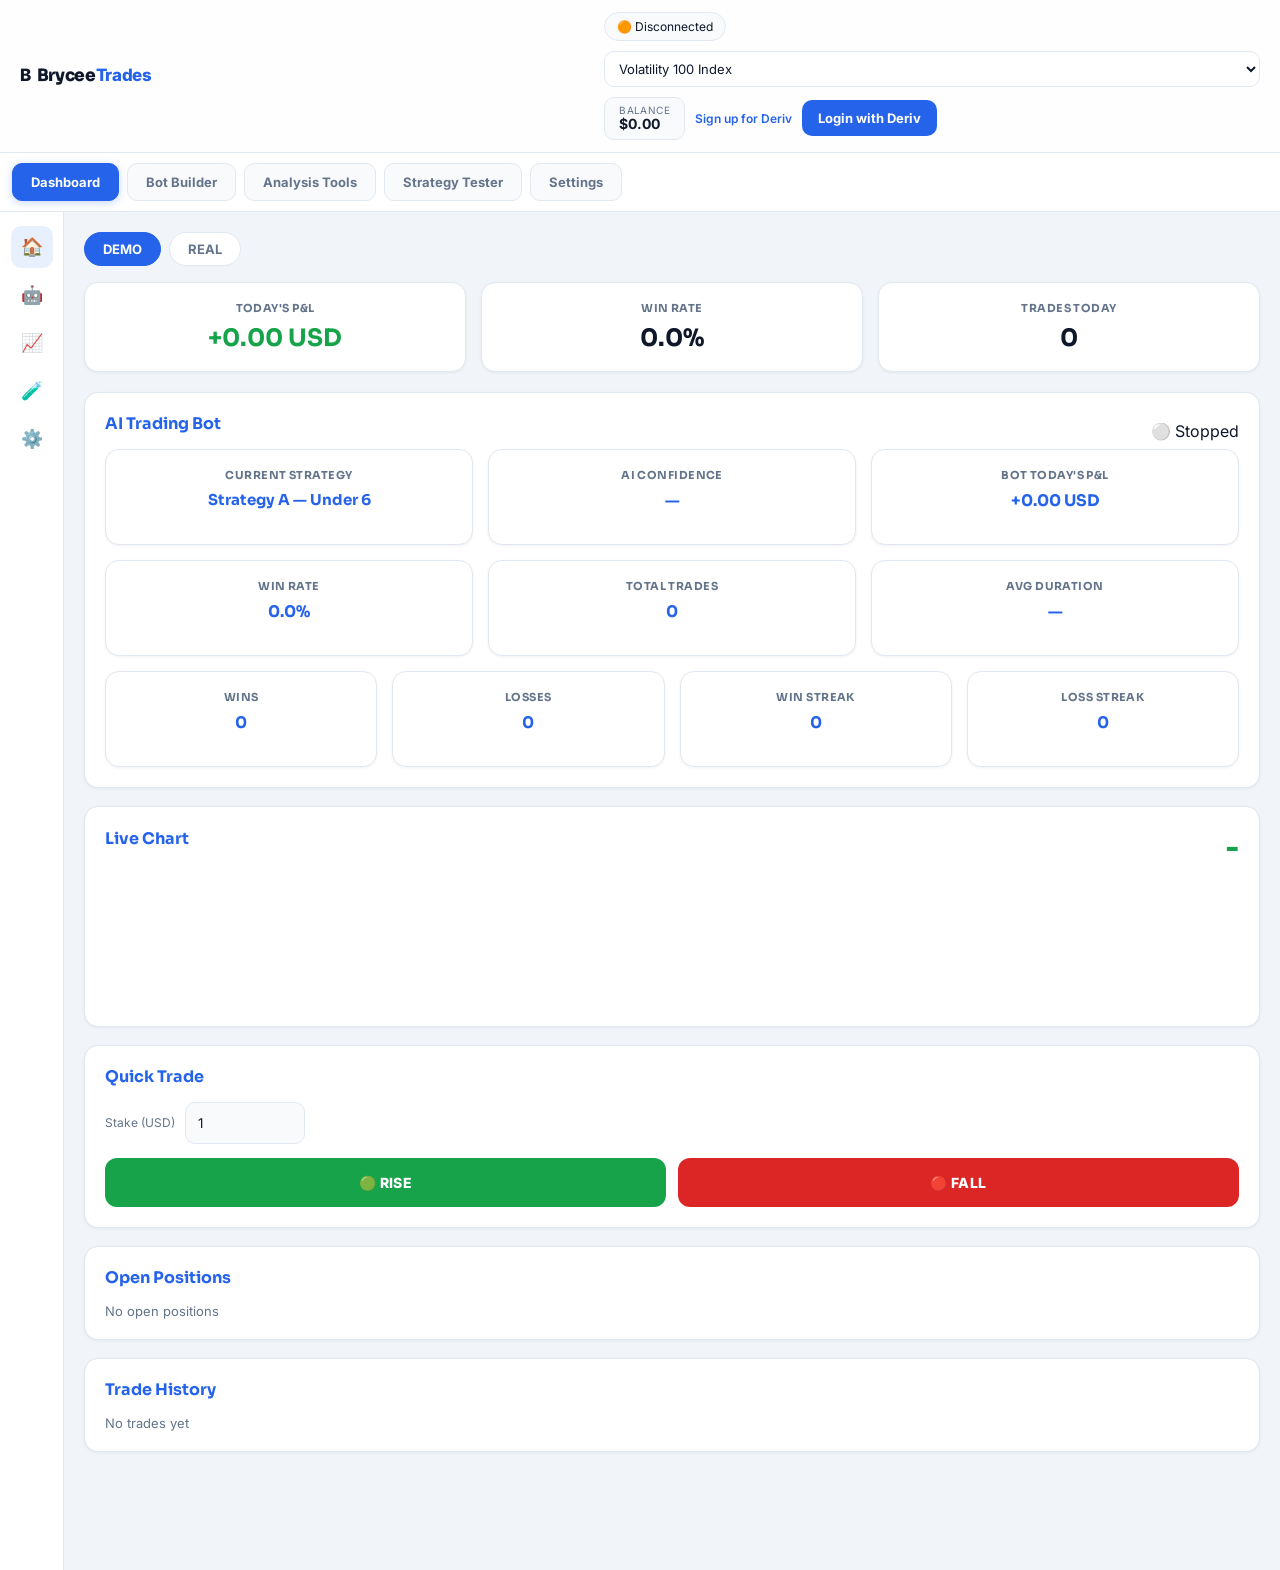
==== commit 2ff232b1: "update index.html" ====
--- a/index.html
+++ b/index.html
@@ -4,41 +4,13 @@
     <meta charset="UTF-8">
     <meta name="viewport" content="width=device-width, initial-scale=1.0">
     <title>BryceeTrades</title>
-    <link rel="icon" type="image/svg+xml" href="data:image/svg+xml,%3Csvg xmlns='http://www.w3.org/2000/svg' viewBox='0 0 72 72'%3E%3Cdefs%3E%3ClinearGradient id='g' x1='0' y1='0' x2='1' y2='1'%3E%3Cstop offset='0%25' stop-color='%2360a5fa'/%3E%3Cstop offset='100%25' stop-color='%232563eb'/%3E%3C/linearGradient%3E%3C/defs%3E%3Crect width='72' height='72' rx='18' fill='url(%23g)'/%3E%3Ctext x='24' y='50' font-family='Arial' font-weight='800' font-size='34' fill='%23fff'%3EB%3C/text%3E%3Cpolyline points='42,44 48,38 54,41 60,30' stroke='%23fff' stroke-width='3' fill='none' stroke-linecap='round' stroke-linejoin='round'/%3E%3Cpolygon points='60,30 60,36 54,30' fill='%23fff'/%3E%3C/svg%3E">
     <link rel="stylesheet" href="style.css">
 </head>
 <body>
 
-<div id="loadingScreen">
-    <svg width="64" height="64" viewBox="0 0 72 72" class="loading-logo">
-        <defs><linearGradient id="loadGrad" x1="0" y1="0" x2="1" y2="1">
-            <stop offset="0%" stop-color="#60a5fa"/><stop offset="100%" stop-color="#2563eb"/>
-        </linearGradient></defs>
-        <rect width="72" height="72" rx="18" fill="url(#loadGrad)"/>
-        <text x="24" y="50" font-family="Arial" font-weight="800" font-size="34" fill="#fff">B</text>
-        <polyline points="42,44 48,38 54,41 60,30" stroke="#fff" stroke-width="3" fill="none" stroke-linecap="round" stroke-linejoin="round"/>
-        <polygon points="60,30 60,36 54,30" fill="#fff"/>
-    </svg>
-    <div class="loading-title">Brycee<span>Trades</span></div>
-    <div class="loading-dots"><span></span><span></span><span></span></div>
-</div>
-
 <header class="topbar">
     <div class="topbar-left">
-        <div class="brand">
-            <span class="brand-mark">
-                <svg width="30" height="30" viewBox="0 0 72 72">
-                    <defs><linearGradient id="logoGrad" x1="0" y1="0" x2="1" y2="1">
-                        <stop offset="0%" stop-color="#60a5fa"/><stop offset="100%" stop-color="#2563eb"/>
-                    </linearGradient></defs>
-                    <rect width="72" height="72" rx="18" fill="url(#logoGrad)"/>
-                    <text x="24" y="50" font-family="Arial" font-weight="800" font-size="34" fill="#fff">B</text>
-                    <polyline points="42,44 48,38 54,41 60,30" stroke="#fff" stroke-width="3" fill="none" stroke-linecap="round" stroke-linejoin="round"/>
-                    <polygon points="60,30 60,36 54,30" fill="#fff"/>
-                </svg>
-            </span>
-            Brycee<span class="accent">Trades</span>
-        </div>
+        <div class="brand"><span class="brand-mark">B</span>Brycee<span class="accent">Trades</span></div>
     </div>
     <div class="topbar-right">
         <span id="status">🟠 Disconnected</span>
@@ -63,21 +35,11 @@
 <div class="layout">
 
     <aside class="sidebar" id="sidebar">
-        <button class="side-icon active" data-tab="dashboard" title="Dashboard">
-            <svg width="20" height="20" viewBox="0 0 24 24" fill="none" stroke="currentColor" stroke-width="2" stroke-linecap="round" stroke-linejoin="round"><path d="M3 11l9-7 9 7v8a2 2 0 0 1-2 2H5a2 2 0 0 1-2-2z"/><path d="M9 21V12h6v9"/></svg>
-        </button>
-        <button class="side-icon" data-tab="bot" title="Bot Builder">
-            <svg width="20" height="20" viewBox="0 0 24 24" fill="none" stroke="currentColor" stroke-width="2" stroke-linecap="round" stroke-linejoin="round"><rect x="4" y="8" width="16" height="12" rx="2"/><path d="M12 8V4"/><circle cx="12" cy="3" r="1"/><circle cx="9" cy="13" r="1.2" fill="currentColor"/><circle cx="15" cy="13" r="1.2" fill="currentColor"/><path d="M2 13h2M20 13h2"/></svg>
-        </button>
-        <button class="side-icon" data-tab="analysis" title="Analysis Tools">
-            <svg width="20" height="20" viewBox="0 0 24 24" fill="none" stroke="currentColor" stroke-width="2" stroke-linecap="round" stroke-linejoin="round"><path d="M3 17l6-6 4 4 8-8"/><path d="M15 7h6v6"/></svg>
-        </button>
-        <button class="side-icon" data-tab="tester" title="Strategy Tester">
-            <svg width="20" height="20" viewBox="0 0 24 24" fill="none" stroke="currentColor" stroke-width="2" stroke-linecap="round" stroke-linejoin="round"><path d="M9 2v6L4 20a1 1 0 0 0 1 2h14a1 1 0 0 0 1-2l-5-12V2"/><path d="M8 2h8"/><path d="M7 16h10"/></svg>
-        </button>
-        <button class="side-icon" data-tab="settings" title="Settings">
-            <svg width="20" height="20" viewBox="0 0 24 24" fill="none" stroke="currentColor" stroke-width="2" stroke-linecap="round" stroke-linejoin="round"><circle cx="12" cy="12" r="3"/><path d="M19.4 15a1.65 1.65 0 0 0 .33 1.82l.06.06a2 2 0 1 1-2.83 2.83l-.06-.06a1.65 1.65 0 0 0-1.82-.33 1.65 1.65 0 0 0-1 1.51V21a2 2 0 0 1-4 0v-.09A1.65 1.65 0 0 0 9 19.4a1.65 1.65 0 0 0-1.82.33l-.06.06a2 2 0 1 1-2.83-2.83l.06-.06a1.65 1.65 0 0 0 .33-1.82 1.65 1.65 0 0 0-1.51-1H3a2 2 0 0 1 0-4h.09A1.65 1.65 0 0 0 4.6 9a1.65 1.65 0 0 0-.33-1.82l-.06-.06a2 2 0 1 1 2.83-2.83l.06.06a1.65 1.65 0 0 0 1.82.33H9a1.65 1.65 0 0 0 1-1.51V3a2 2 0 0 1 4 0v.09a1.65 1.65 0 0 0 1 1.51 1.65 1.65 0 0 0 1.82-.33l.06-.06a2 2 0 1 1 2.83 2.83l-.06.06a1.65 1.65 0 0 0-.33 1.82V9a1.65 1.65 0 0 0 1.51 1H21a2 2 0 0 1 0 4h-.09a1.65 1.65 0 0 0-1.51 1z"/></svg>
-        </button>
+        <button class="side-icon active" data-tab="dashboard" title="Dashboard">🏠</button>
+        <button class="side-icon" data-tab="bot" title="Bot Builder">🤖</button>
+        <button class="side-icon" data-tab="analysis" title="Analysis Tools">📈</button>
+        <button class="side-icon" data-tab="tester" title="Strategy Tester">🧪</button>
+        <button class="side-icon" data-tab="settings" title="Settings">⚙️</button>
     </aside>
 
     <main class="content">
@@ -138,8 +100,8 @@
                     <input type="number" id="quickStake" value="1" min="0.35" step="0.01">
                 </div>
                 <div class="quick-trade-buttons">
-                    <button id="quickRise" class="quick-btn quick-rise"><svg width="14" height="14" viewBox="0 0 24 24" fill="none" stroke="currentColor" stroke-width="2.5" stroke-linecap="round" stroke-linejoin="round" style="vertical-align:-2px;"><polyline points="4,17 10,11 14,15 20,7"/><polyline points="14,7 20,7 20,13"/></svg> RISE</button>
-                    <button id="quickFall" class="quick-btn quick-fall"><svg width="14" height="14" viewBox="0 0 24 24" fill="none" stroke="currentColor" stroke-width="2.5" stroke-linecap="round" stroke-linejoin="round" style="vertical-align:-2px;"><polyline points="4,7 10,13 14,9 20,17"/><polyline points="14,17 20,17 20,11"/></svg> FALL</button>
+                    <button id="quickRise" class="quick-btn quick-rise">🟢 RISE</button>
+                    <button id="quickFall" class="quick-btn quick-fall">🔴 FALL</button>
                 </div>
             </div>
 
@@ -309,12 +271,12 @@
                             <p id="aiConfidenceReason" class="empty-msg">No signal evaluated yet.</p>
 
                             <div class="duration-row" style="margin-top:14px;">
-                                <button id="autoStartBtn" class="quick-btn quick-rise"><svg width="14" height="14" viewBox="0 0 24 24" fill="currentColor" style="vertical-align:-2px;"><polygon points="6,3 20,12 6,21"/></svg> Start</button>
-                                <button id="autoPauseBtn" class="quick-btn" style="background:var(--gold);color:#ffffff;"><svg width="14" height="14" viewBox="0 0 24 24" fill="currentColor" style="vertical-align:-2px;"><rect x="6" y="4" width="4" height="16"/><rect x="14" y="4" width="4" height="16"/></svg> Pause</button>
+                                <button id="autoStartBtn" class="quick-btn quick-rise">▶ Start</button>
+                                <button id="autoPauseBtn" class="quick-btn" style="background:var(--gold);color:#1c1207;">⏸ Pause</button>
                             </div>
                             <div class="duration-row" style="margin-top:10px;">
-                                <button id="autoResumeBtn" class="quick-btn" style="background:var(--cyan);color:#ffffff;"><svg width="14" height="14" viewBox="0 0 24 24" fill="currentColor" style="vertical-align:-2px;"><polygon points="6,3 20,12 6,21"/></svg> Resume</button>
-                                <button id="autoStopBtn" class="quick-btn quick-fall"><svg width="14" height="14" viewBox="0 0 24 24" fill="currentColor" style="vertical-align:-2px;"><rect x="5" y="5" width="14" height="14" rx="2"/></svg> Stop</button>
+                                <button id="autoResumeBtn" class="quick-btn" style="background:var(--cyan);color:#04202e;">⏵ Resume</button>
+                                <button id="autoStopBtn" class="quick-btn quick-fall">⏹ Stop</button>
                             </div>
 
                             <h4 style="color:var(--muted);font-size:11px;text-transform:uppercase;letter-spacing:.04em;margin:16px 0 8px;">Signal Feed</h4>
@@ -366,12 +328,9 @@
                 </div>
 
                 <div>
-                    <div class="card live-analysis-card">
-                        <div class="live-analysis-header">
-                            <div>
-                                <div class="live-analysis-eyebrow">LIVE ANALYSIS</div>
-                                <h2 style="margin:2px 0 0;color:#fff;">Digit Distribution</h2>
-                            </div>
+                    <div class="card">
+                        <div class="card-header-row">
+                            <h2>Digit Analysis</h2>
                             <select id="ticksWindow">
                                 <option value="100">100 Ticks</option>
                                 <option value="500">500 Ticks</option>
@@ -379,7 +338,7 @@
                             </select>
                         </div>
 
-                        <div class="price-row" style="margin-top:16px;">
+                        <div class="price-row">
                             <div>
                                 <div class="price-label">Selected Market</div>
                                 <strong id="analysisMarketLabel">Volatility 100 Index</strong>
@@ -575,7 +534,7 @@
 <div class="action-bar" id="tab-bot-actionbar" style="display:none">
     <div class="action-bar-inner action-bar-split">
         <button id="buyBtn">PLACE TRADE</button>
-        <button id="runBotBtn" class="run-bot-btn"><svg width="14" height="14" viewBox="0 0 24 24" fill="currentColor" style="vertical-align:-2px;"><polygon points="6,3 20,12 6,21"/></svg> RUN BOT</button>
+        <button id="runBotBtn" class="run-bot-btn">▶ RUN BOT</button>
     </div>
 </div>
 
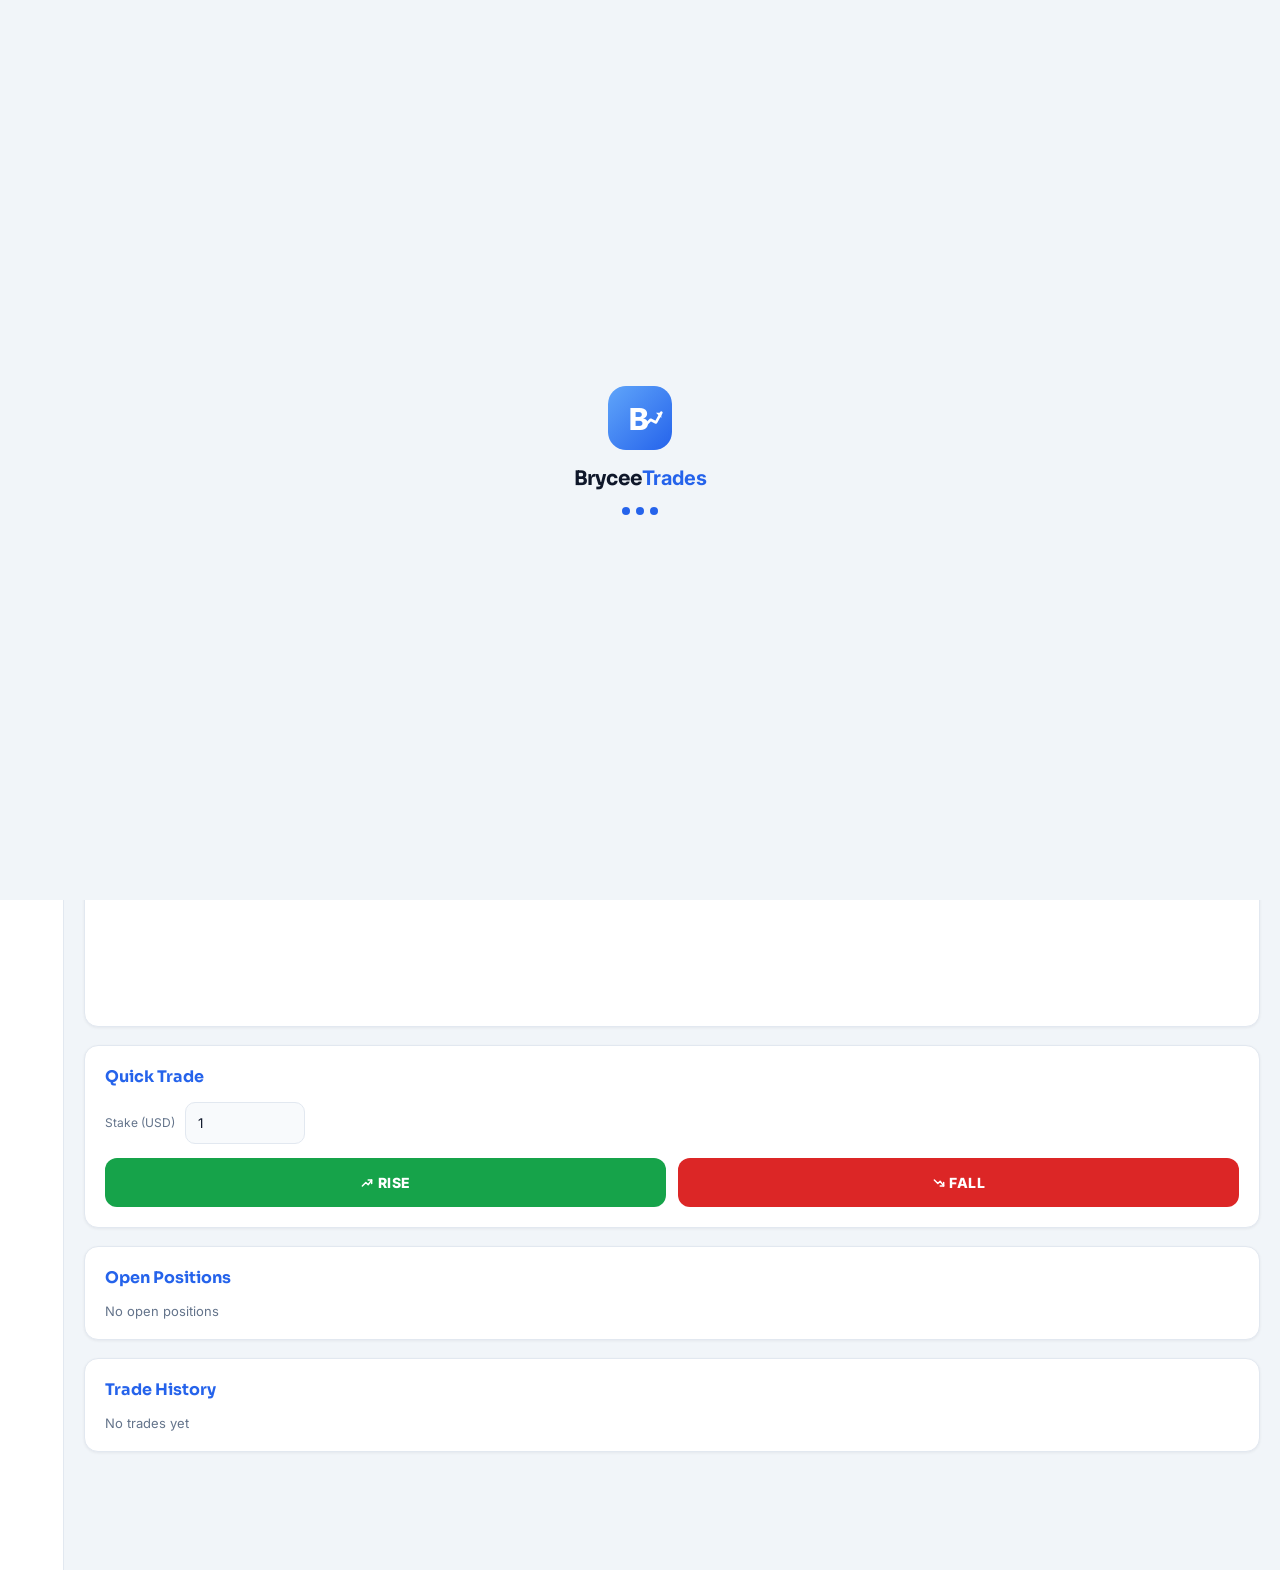
==== commit f66c1cb5: "update loading screen" ====
--- a/index.html
+++ b/index.html
@@ -3,14 +3,53 @@
 <head>
     <meta charset="UTF-8">
     <meta name="viewport" content="width=device-width, initial-scale=1.0">
-    <title>BryceeTrades</title>
+    <title>BryceeTrades — AI-Assisted Deriv Trading Dashboard</title>
+    <meta name="description" content="BryceeTrades is a professional trading dashboard for Deriv synthetic indices, with automated strategies, an AI-assisted signal filter, risk management, and real-time trade analytics.">
+
+    <meta property="og:type" content="website">
+    <meta property="og:title" content="BryceeTrades — AI-Assisted Deriv Trading Dashboard">
+    <meta property="og:description" content="Automated strategies, AI-assisted signal filtering, and real-time analytics for Deriv synthetic indices.">
+    <meta property="og:url" content="https://bryceetrades.site">
+    <meta name="twitter:card" content="summary">
+    <meta name="twitter:title" content="BryceeTrades — AI-Assisted Deriv Trading Dashboard">
+    <meta name="twitter:description" content="Automated strategies, AI-assisted signal filtering, and real-time analytics for Deriv synthetic indices.">
+
+    <link rel="canonical" href="https://bryceetrades.site">
+    <link rel="icon" type="image/svg+xml" href="data:image/svg+xml,%3Csvg xmlns='http://www.w3.org/2000/svg' viewBox='0 0 72 72'%3E%3Cdefs%3E%3ClinearGradient id='g' x1='0' y1='0' x2='1' y2='1'%3E%3Cstop offset='0%25' stop-color='%2360a5fa'/%3E%3Cstop offset='100%25' stop-color='%232563eb'/%3E%3C/linearGradient%3E%3C/defs%3E%3Crect width='72' height='72' rx='18' fill='url(%23g)'/%3E%3Ctext x='24' y='50' font-family='Arial' font-weight='800' font-size='34' fill='%23fff'%3EB%3C/text%3E%3Cpolyline points='42,44 48,38 54,41 60,30' stroke='%23fff' stroke-width='3' fill='none' stroke-linecap='round' stroke-linejoin='round'/%3E%3Cpolygon points='60,30 60,36 54,30' fill='%23fff'/%3E%3C/svg%3E">
     <link rel="stylesheet" href="style.css">
 </head>
 <body>
 
+<div id="loadingScreen">
+    <svg width="64" height="64" viewBox="0 0 72 72" class="loading-logo">
+        <defs><linearGradient id="loadGrad" x1="0" y1="0" x2="1" y2="1">
+            <stop offset="0%" stop-color="#60a5fa"/><stop offset="100%" stop-color="#2563eb"/>
+        </linearGradient></defs>
+        <rect width="72" height="72" rx="18" fill="url(#loadGrad)"/>
+        <text x="24" y="50" font-family="Arial" font-weight="800" font-size="34" fill="#fff">B</text>
+        <polyline points="42,44 48,38 54,41 60,30" stroke="#fff" stroke-width="3" fill="none" stroke-linecap="round" stroke-linejoin="round"/>
+        <polygon points="60,30 60,36 54,30" fill="#fff"/>
+    </svg>
+    <div class="loading-title">Brycee<span>Trades</span></div>
+    <div class="loading-dots"><span></span><span></span><span></span></div>
+</div>
+
 <header class="topbar">
     <div class="topbar-left">
-        <div class="brand"><span class="brand-mark">B</span>Brycee<span class="accent">Trades</span></div>
+        <div class="brand">
+            <span class="brand-mark">
+                <svg width="30" height="30" viewBox="0 0 72 72">
+                    <defs><linearGradient id="logoGrad" x1="0" y1="0" x2="1" y2="1">
+                        <stop offset="0%" stop-color="#60a5fa"/><stop offset="100%" stop-color="#2563eb"/>
+                    </linearGradient></defs>
+                    <rect width="72" height="72" rx="18" fill="url(#logoGrad)"/>
+                    <text x="24" y="50" font-family="Arial" font-weight="800" font-size="34" fill="#fff">B</text>
+                    <polyline points="42,44 48,38 54,41 60,30" stroke="#fff" stroke-width="3" fill="none" stroke-linecap="round" stroke-linejoin="round"/>
+                    <polygon points="60,30 60,36 54,30" fill="#fff"/>
+                </svg>
+            </span>
+            Brycee<span class="accent">Trades</span>
+        </div>
     </div>
     <div class="topbar-right">
         <span id="status">🟠 Disconnected</span>
@@ -35,11 +74,21 @@
 <div class="layout">
 
     <aside class="sidebar" id="sidebar">
-        <button class="side-icon active" data-tab="dashboard" title="Dashboard">🏠</button>
-        <button class="side-icon" data-tab="bot" title="Bot Builder">🤖</button>
-        <button class="side-icon" data-tab="analysis" title="Analysis Tools">📈</button>
-        <button class="side-icon" data-tab="tester" title="Strategy Tester">🧪</button>
-        <button class="side-icon" data-tab="settings" title="Settings">⚙️</button>
+        <button class="side-icon active" data-tab="dashboard" title="Dashboard">
+            <svg width="20" height="20" viewBox="0 0 24 24" fill="none" stroke="currentColor" stroke-width="2" stroke-linecap="round" stroke-linejoin="round"><path d="M3 11l9-7 9 7v8a2 2 0 0 1-2 2H5a2 2 0 0 1-2-2z"/><path d="M9 21V12h6v9"/></svg>
+        </button>
+        <button class="side-icon" data-tab="bot" title="Bot Builder">
+            <svg width="20" height="20" viewBox="0 0 24 24" fill="none" stroke="currentColor" stroke-width="2" stroke-linecap="round" stroke-linejoin="round"><rect x="4" y="8" width="16" height="12" rx="2"/><path d="M12 8V4"/><circle cx="12" cy="3" r="1"/><circle cx="9" cy="13" r="1.2" fill="currentColor"/><circle cx="15" cy="13" r="1.2" fill="currentColor"/><path d="M2 13h2M20 13h2"/></svg>
+        </button>
+        <button class="side-icon" data-tab="analysis" title="Analysis Tools">
+            <svg width="20" height="20" viewBox="0 0 24 24" fill="none" stroke="currentColor" stroke-width="2" stroke-linecap="round" stroke-linejoin="round"><path d="M3 17l6-6 4 4 8-8"/><path d="M15 7h6v6"/></svg>
+        </button>
+        <button class="side-icon" data-tab="tester" title="Strategy Tester">
+            <svg width="20" height="20" viewBox="0 0 24 24" fill="none" stroke="currentColor" stroke-width="2" stroke-linecap="round" stroke-linejoin="round"><path d="M9 2v6L4 20a1 1 0 0 0 1 2h14a1 1 0 0 0 1-2l-5-12V2"/><path d="M8 2h8"/><path d="M7 16h10"/></svg>
+        </button>
+        <button class="side-icon" data-tab="settings" title="Settings">
+            <svg width="20" height="20" viewBox="0 0 24 24" fill="none" stroke="currentColor" stroke-width="2" stroke-linecap="round" stroke-linejoin="round"><circle cx="12" cy="12" r="3"/><path d="M19.4 15a1.65 1.65 0 0 0 .33 1.82l.06.06a2 2 0 1 1-2.83 2.83l-.06-.06a1.65 1.65 0 0 0-1.82-.33 1.65 1.65 0 0 0-1 1.51V21a2 2 0 0 1-4 0v-.09A1.65 1.65 0 0 0 9 19.4a1.65 1.65 0 0 0-1.82.33l-.06.06a2 2 0 1 1-2.83-2.83l.06-.06a1.65 1.65 0 0 0 .33-1.82 1.65 1.65 0 0 0-1.51-1H3a2 2 0 0 1 0-4h.09A1.65 1.65 0 0 0 4.6 9a1.65 1.65 0 0 0-.33-1.82l-.06-.06a2 2 0 1 1 2.83-2.83l.06.06a1.65 1.65 0 0 0 1.82.33H9a1.65 1.65 0 0 0 1-1.51V3a2 2 0 0 1 4 0v.09a1.65 1.65 0 0 0 1 1.51 1.65 1.65 0 0 0 1.82-.33l.06-.06a2 2 0 1 1 2.83 2.83l-.06.06a1.65 1.65 0 0 0-.33 1.82V9a1.65 1.65 0 0 0 1.51 1H21a2 2 0 0 1 0 4h-.09a1.65 1.65 0 0 0-1.51 1z"/></svg>
+        </button>
     </aside>
 
     <main class="content">
@@ -100,8 +149,8 @@
                     <input type="number" id="quickStake" value="1" min="0.35" step="0.01">
                 </div>
                 <div class="quick-trade-buttons">
-                    <button id="quickRise" class="quick-btn quick-rise">🟢 RISE</button>
-                    <button id="quickFall" class="quick-btn quick-fall">🔴 FALL</button>
+                    <button id="quickRise" class="quick-btn quick-rise"><svg width="14" height="14" viewBox="0 0 24 24" fill="none" stroke="currentColor" stroke-width="2.5" stroke-linecap="round" stroke-linejoin="round" style="vertical-align:-2px;"><polyline points="4,17 10,11 14,15 20,7"/><polyline points="14,7 20,7 20,13"/></svg> RISE</button>
+                    <button id="quickFall" class="quick-btn quick-fall"><svg width="14" height="14" viewBox="0 0 24 24" fill="none" stroke="currentColor" stroke-width="2.5" stroke-linecap="round" stroke-linejoin="round" style="vertical-align:-2px;"><polyline points="4,7 10,13 14,9 20,17"/><polyline points="14,17 20,17 20,11"/></svg> FALL</button>
                 </div>
             </div>
 
@@ -271,12 +320,12 @@
                             <p id="aiConfidenceReason" class="empty-msg">No signal evaluated yet.</p>
 
                             <div class="duration-row" style="margin-top:14px;">
-                                <button id="autoStartBtn" class="quick-btn quick-rise">▶ Start</button>
-                                <button id="autoPauseBtn" class="quick-btn" style="background:var(--gold);color:#1c1207;">⏸ Pause</button>
+                                <button id="autoStartBtn" class="quick-btn quick-rise"><svg width="14" height="14" viewBox="0 0 24 24" fill="currentColor" style="vertical-align:-2px;"><polygon points="6,3 20,12 6,21"/></svg> Start</button>
+                                <button id="autoPauseBtn" class="quick-btn" style="background:var(--gold);color:#ffffff;"><svg width="14" height="14" viewBox="0 0 24 24" fill="currentColor" style="vertical-align:-2px;"><rect x="6" y="4" width="4" height="16"/><rect x="14" y="4" width="4" height="16"/></svg> Pause</button>
                             </div>
                             <div class="duration-row" style="margin-top:10px;">
-                                <button id="autoResumeBtn" class="quick-btn" style="background:var(--cyan);color:#04202e;">⏵ Resume</button>
-                                <button id="autoStopBtn" class="quick-btn quick-fall">⏹ Stop</button>
+                                <button id="autoResumeBtn" class="quick-btn" style="background:var(--cyan);color:#ffffff;"><svg width="14" height="14" viewBox="0 0 24 24" fill="currentColor" style="vertical-align:-2px;"><polygon points="6,3 20,12 6,21"/></svg> Resume</button>
+                                <button id="autoStopBtn" class="quick-btn quick-fall"><svg width="14" height="14" viewBox="0 0 24 24" fill="currentColor" style="vertical-align:-2px;"><rect x="5" y="5" width="14" height="14" rx="2"/></svg> Stop</button>
                             </div>
 
                             <h4 style="color:var(--muted);font-size:11px;text-transform:uppercase;letter-spacing:.04em;margin:16px 0 8px;">Signal Feed</h4>
@@ -328,9 +377,12 @@
                 </div>
 
                 <div>
-                    <div class="card">
-                        <div class="card-header-row">
-                            <h2>Digit Analysis</h2>
+                    <div class="card live-analysis-card">
+                        <div class="live-analysis-header">
+                            <div>
+                                <div class="live-analysis-eyebrow">LIVE ANALYSIS</div>
+                                <h2 style="margin:2px 0 0;color:#fff;">Digit Distribution</h2>
+                            </div>
                             <select id="ticksWindow">
                                 <option value="100">100 Ticks</option>
                                 <option value="500">500 Ticks</option>
@@ -338,7 +390,7 @@
                             </select>
                         </div>
 
-                        <div class="price-row">
+                        <div class="price-row" style="margin-top:16px;">
                             <div>
                                 <div class="price-label">Selected Market</div>
                                 <strong id="analysisMarketLabel">Volatility 100 Index</strong>
@@ -444,7 +496,17 @@
             <div class="card">
                 <h2>Account</h2>
                 <p id="settingsAccountInfo" class="empty-msg">Not logged in</p>
-                <button id="logoutBtn" class="danger-btn">Log Out</button>
+
+                <div class="duration-row" style="margin-top:12px;">
+                    <a href="https://app.deriv.com/cashier/deposit" target="_blank" rel="noopener" class="quick-btn quick-rise" style="text-decoration:none;text-align:center;display:flex;align-items:center;justify-content:center;">Deposit</a>
+                    <a href="https://app.deriv.com/cashier/transfer" target="_blank" rel="noopener" class="quick-btn" style="background:var(--cyan);color:#fff;text-decoration:none;text-align:center;display:flex;align-items:center;justify-content:center;">Transfer</a>
+                </div>
+                <p class="empty-msg" style="margin-top:8px;">Opens Deriv's own cashier in a new tab — finish there, then just switch back here.</p>
+
+                <button id="resetDemoBtn" class="quick-btn" style="width:100%;margin-top:14px;background:var(--gold);color:#fff;">Reset Demo Balance</button>
+                <p id="resetDemoNote" class="empty-msg" style="margin-top:8px;"></p>
+
+                <button id="logoutBtn" class="danger-btn" style="width:100%;margin-top:14px;">Log Out</button>
                 <p class="empty-msg" style="margin-top:14px;">
                     Don't have a Deriv account yet?
                     <a href="https://deriv.com/signup" target="_blank" rel="noopener" class="signup-link">Sign up here</a>.
@@ -534,7 +596,7 @@
 <div class="action-bar" id="tab-bot-actionbar" style="display:none">
     <div class="action-bar-inner action-bar-split">
         <button id="buyBtn">PLACE TRADE</button>
-        <button id="runBotBtn" class="run-bot-btn">▶ RUN BOT</button>
+        <button id="runBotBtn" class="run-bot-btn"><svg width="14" height="14" viewBox="0 0 24 24" fill="currentColor" style="vertical-align:-2px;"><polygon points="6,3 20,12 6,21"/></svg> RUN BOT</button>
     </div>
 </div>
 
